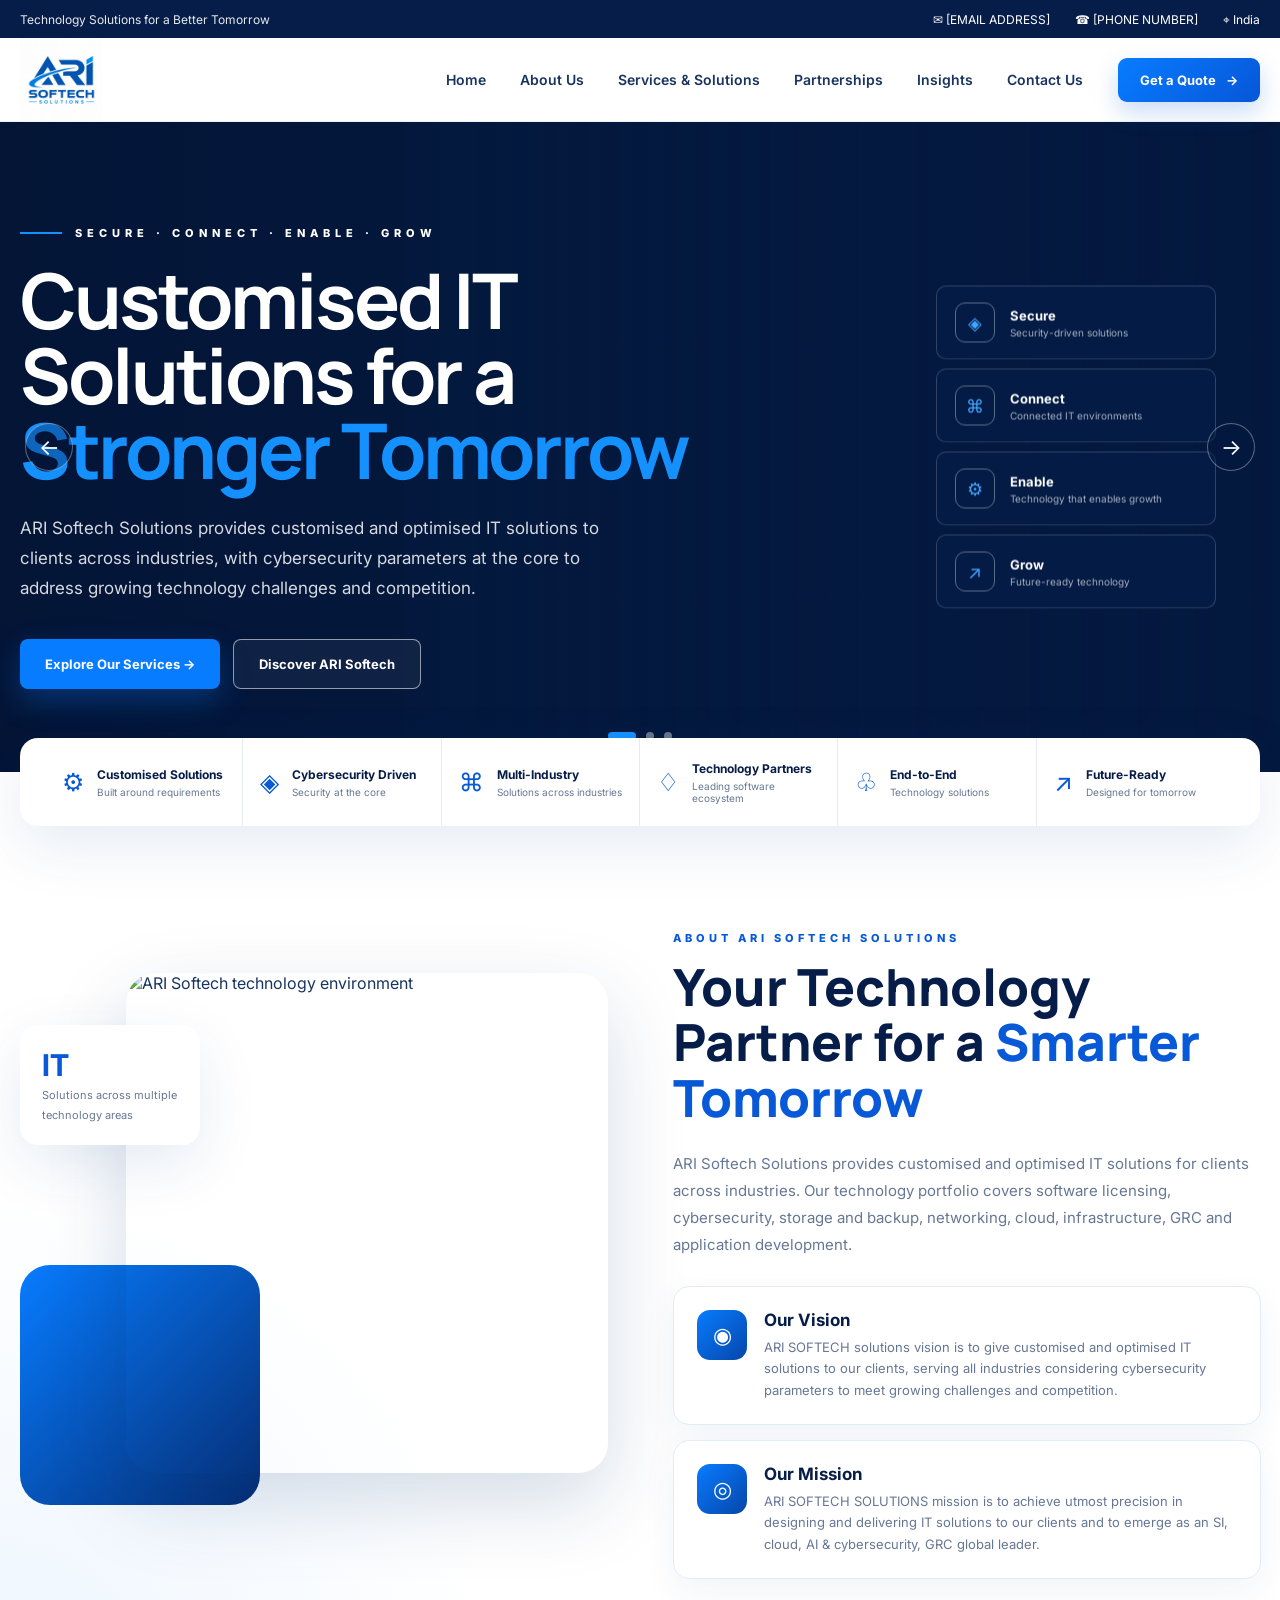
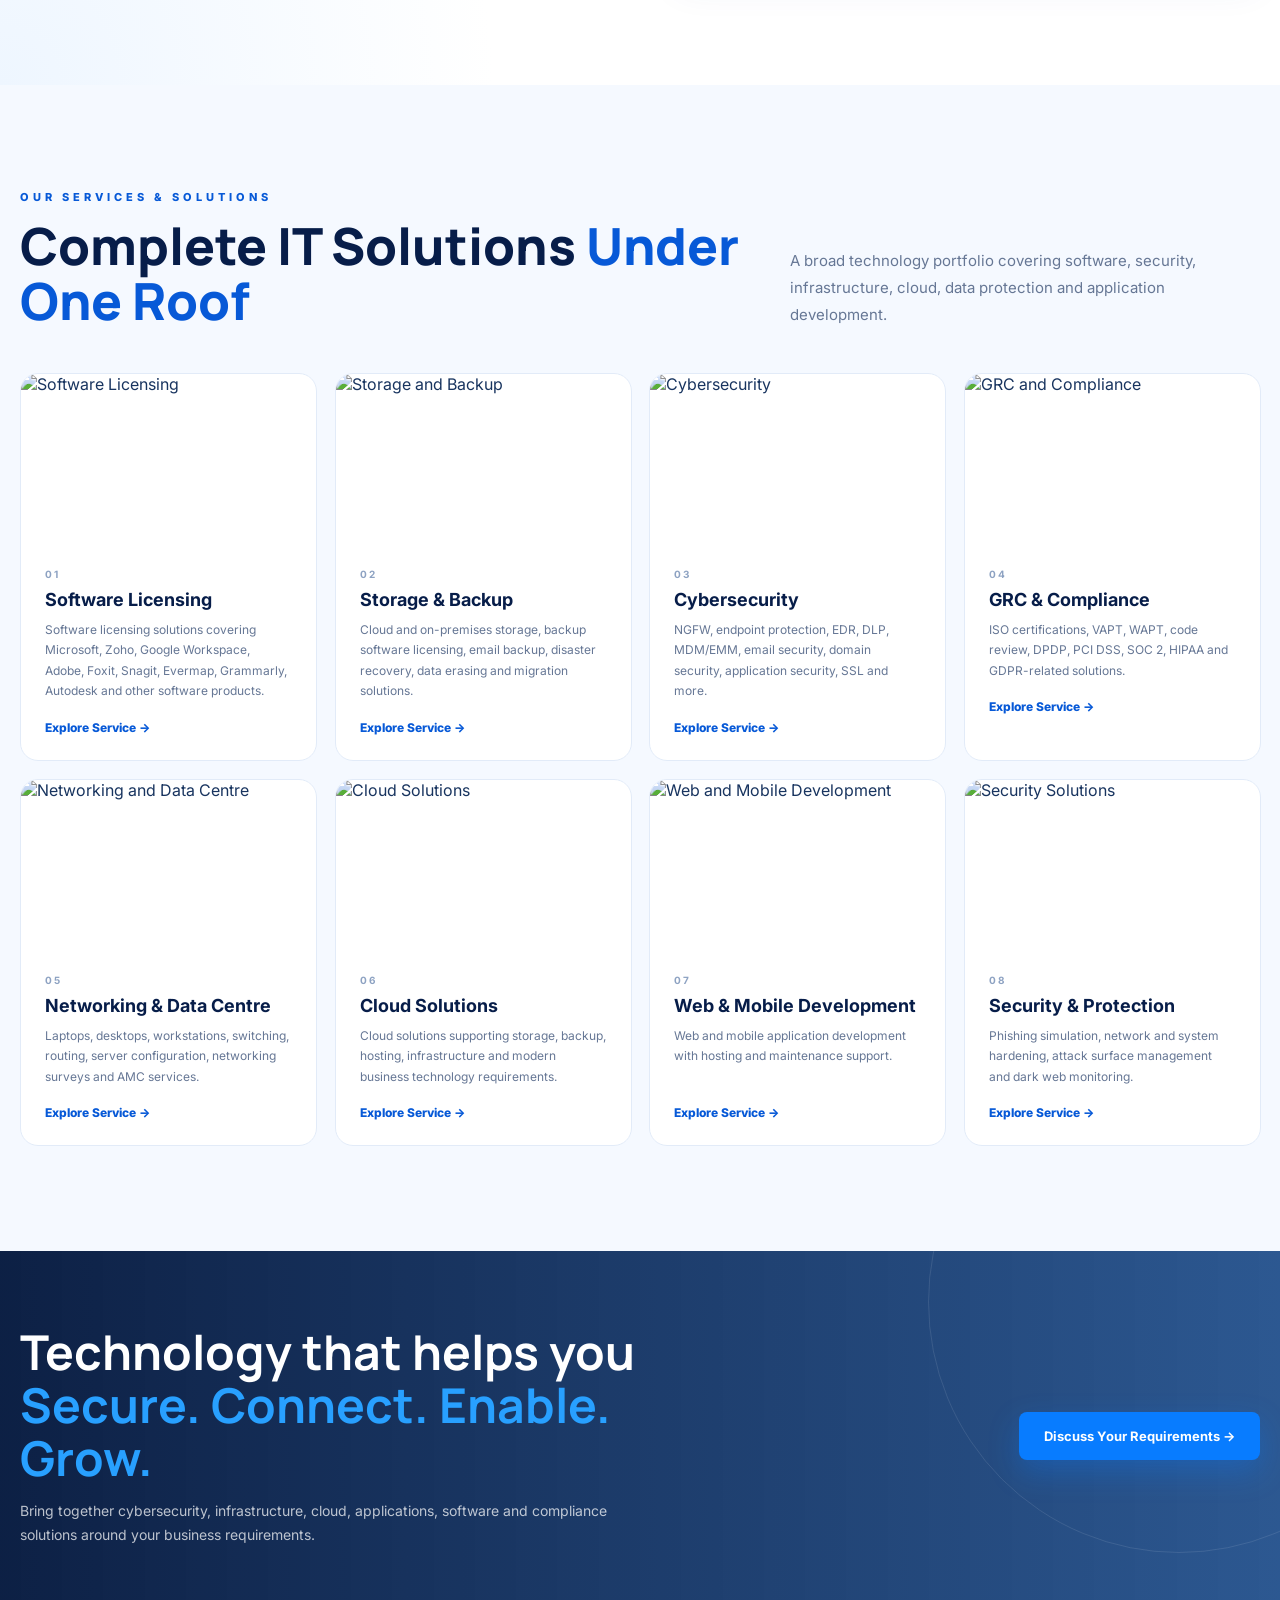
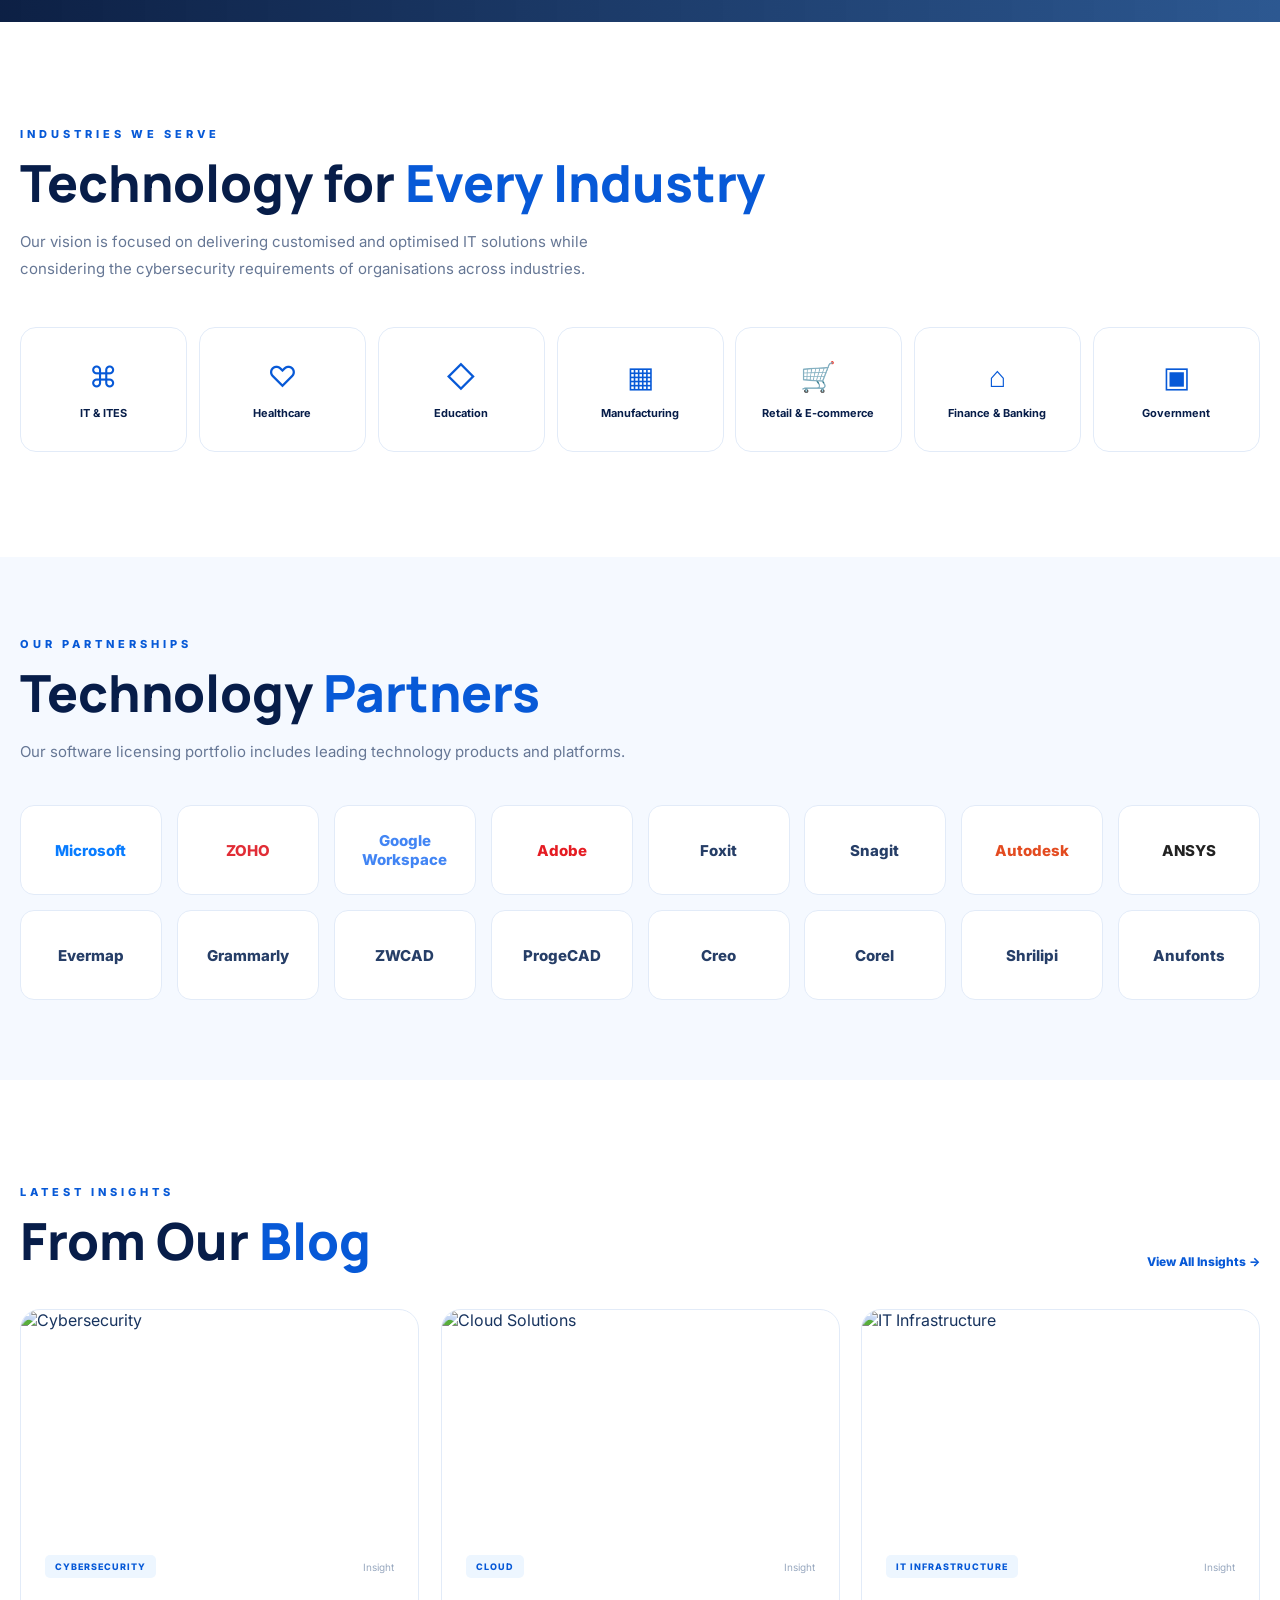
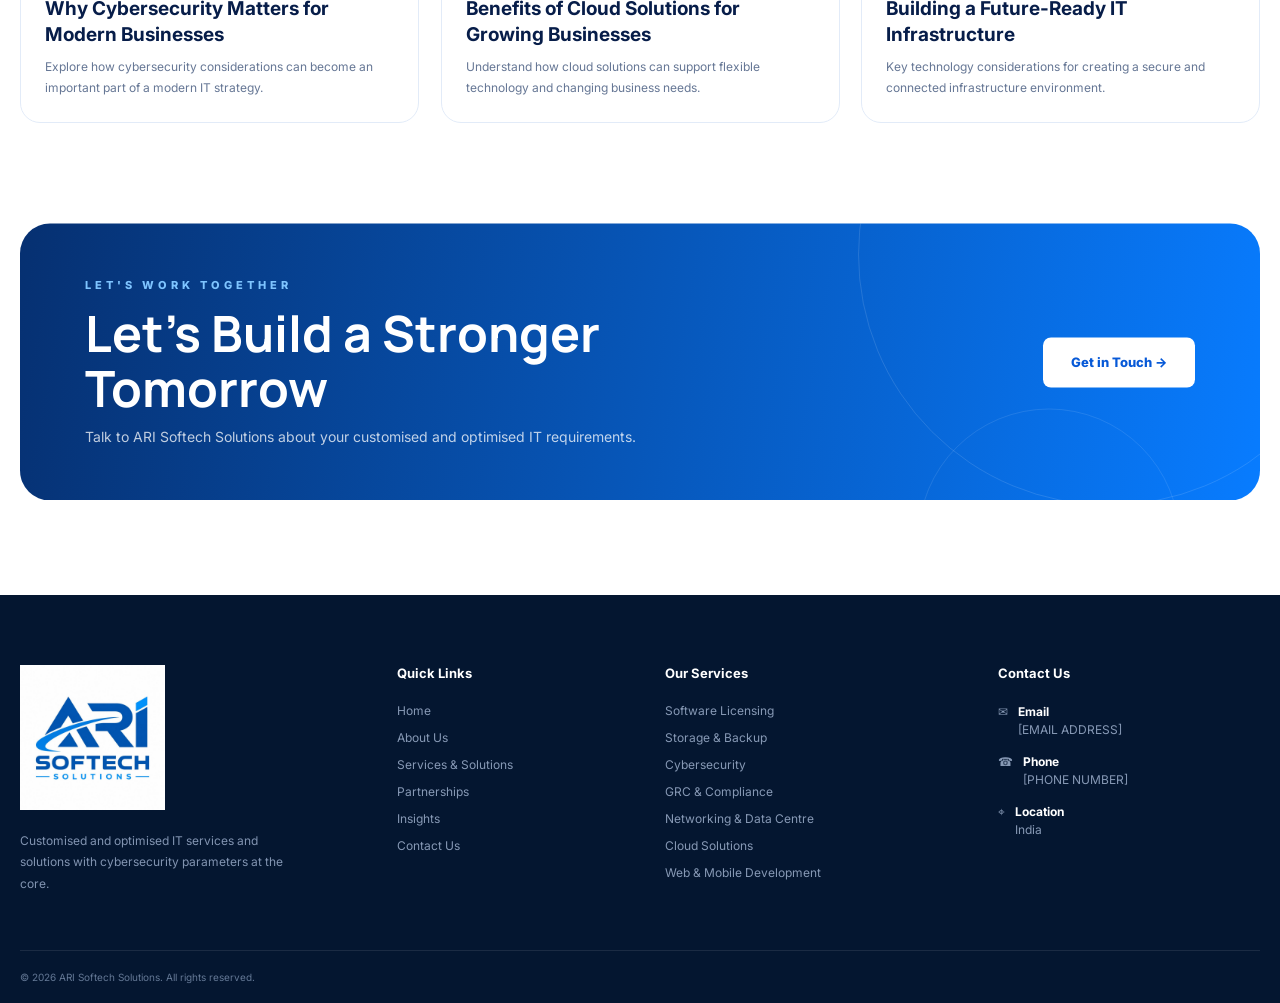
==== index/index.html @ 176eca0f "first commit" ====
<!DOCTYPE html>
<html lang="en">
<head>
<meta charset="UTF-8">
<meta name="viewport" content="width=device-width, initial-scale=1.0">

<title>ARI Softech Solutions | IT Solutions, Cybersecurity & Cloud</title>

<meta name="description"
content="ARI Softech Solutions provides customised and optimised IT solutions across software licensing, cybersecurity, cloud, infrastructure, GRC and application development.">

<link rel="preconnect" href="https://fonts.googleapis.com">
<link rel="preconnect" href="https://fonts.gstatic.com" crossorigin>
<link href="https://fonts.googleapis.com/css2?family=Inter:wght@400;500;600;700;800&family=Manrope:wght@500;600;700;800&display=swap" rel="stylesheet">

<style>

/* =========================================================
   ROOT
========================================================= */

:root{
    --primary:#0759d7;
    --primary-dark:#06347e;
    --blue:#087cff;
    --navy:#071d49;
    --dark:#061735;
    --text:#18345f;
    --muted:#667795;
    --light:#f4f8ff;
    --white:#ffffff;
    --border:#e2ebf8;
    --shadow:0 20px 60px rgba(7,65,145,.10);
    --radius:22px;
    --container:1240px;
}

*{
    margin:0;
    padding:0;
    box-sizing:border-box;
}

html{
    scroll-behavior:smooth;
}

body{
    font-family:"Inter",sans-serif;
    color:var(--text);
    background:#fff;
    overflow-x:hidden;
}

img{
    max-width:100%;
    display:block;
}

a{
    text-decoration:none;
    color:inherit;
}

button{
    font-family:inherit;
}

.container{
    width:min(var(--container), calc(100% - 40px));
    margin:auto;
}

.section{
    padding:105px 0;
}

.section-label{
    color:var(--primary);
    font-size:11px;
    font-weight:800;
    letter-spacing:4px;
    text-transform:uppercase;
    margin-bottom:14px;
}

.section-title{
    font-family:"Manrope",sans-serif;
    font-size:clamp(32px,4vw,52px);
    line-height:1.08;
    color:var(--navy);
    font-weight:800;
}

.section-title span{
    color:var(--primary);
}

.section-text{
    color:var(--muted);
    line-height:1.8;
    font-size:15px;
}


/* =========================================================
   TOP BAR
========================================================= */

.topbar{
    height:38px;
    background:var(--navy);
    color:#fff;
    font-size:12px;
}

.topbar-inner{
    height:100%;
    display:flex;
    align-items:center;
    justify-content:space-between;
}

.top-left{
    opacity:.9;
}

.top-right{
    display:flex;
    gap:25px;
    align-items:center;
}

.top-right span{
    display:flex;
    gap:7px;
    align-items:center;
}


/* =========================================================
   NAVBAR
========================================================= */

.navbar{
    height:84px;
    background:#fff;
    position:sticky;
    top:0;
    z-index:1000;
    border-bottom:1px solid #edf2f8;
    transition:
        height .35s ease,
        box-shadow .35s ease,
        background .35s ease;
}

.nav-inner{
    height:100%;
    display:flex;
    align-items:center;
    justify-content:space-between;
}

.logo{
    width: 83px;
    display:flex;
}

.logo img{
    width:100%;
    height:auto;
}

.nav-links{
    display:flex;
    align-items:center;
    gap:34px;
    margin-left:auto;
    margin-right:35px;
}

.nav-links a{
    font-size:14px;
    font-weight:600;
    color:#18345f;
    position:relative;
    padding:32px 0;
}

.nav-links a::after{
    content:"";
    position:absolute;
    left:0;
    bottom:23px;
    width:0;
    height:3px;
    background:var(--primary);
    border-radius:5px;
    transition:.3s;
}

.nav-links a:hover,
.nav-links a.active{
    color:var(--primary);
}

.nav-links a:hover::after,
.nav-links a.active::after{
    width:100%;
}

.nav-cta{
    display:inline-flex;
    align-items:center;
    gap:10px;
    background:linear-gradient(135deg,#087cff,#0756d8);
    color:#fff;
    padding:14px 22px;
    border-radius:9px;
    font-size:13px;
    font-weight:700;
    box-shadow:0 10px 25px rgba(7,89,215,.22);
    transition:.3s;
}

.nav-cta:hover{
    transform:translateY(-2px);
    box-shadow:0 15px 30px rgba(7,89,215,.3);
}

.menu-toggle{
    display:none;
    width:44px;
    height:44px;
    border:1px solid var(--border);
    background:#fff;
    border-radius:10px;
    cursor:pointer;
}

.menu-toggle span{
    display:block;
    width:21px;
    height:2px;
    background:var(--navy);
    margin:5px auto;
}


/* =========================================================
   HERO SLIDER
========================================================= */

.hero{
    position:relative;
    min-height:650px;
    overflow:hidden;
    background:#061a42;
}

.hero-slide{
    position:absolute;
    inset:0;
    opacity:0;
    visibility:hidden;
    transition:opacity .7s ease;
}

.hero-slide.active{
    opacity:1;
    visibility:visible;
}

.hero-bg{
    position:absolute;
    inset:0;
    background-size:cover;
    background-position:center;
    transform:scale(1.02);
}

.hero-bg::after{
    content:"";
    position:absolute;
    inset:0;
    background:
        linear-gradient(90deg,
        rgba(4,20,53,.97) 0%,
        rgba(4,25,61,.92) 38%,
        rgba(4,25,61,.40) 67%,
        rgba(4,25,61,.72) 100%);
}

.hero-content{
    position:relative;
    z-index:2;
    min-height:650px;
    display:flex;
    align-items:center;
}

.hero-copy{
    width:58%;
    color:#fff;
    padding-top:20px;
}

.hero-label{
    display:flex;
    align-items:center;
    gap:13px;
    font-size:11px;
    font-weight:800;
    letter-spacing:5px;
    text-transform:uppercase;
    margin-bottom:22px;
}

.hero-label::before{
    content:"";
    width:42px;
    height:2px;
    background:#1590ff;
}

.hero h1{
    font-family:"Manrope",sans-serif;
    font-size:clamp(44px,6vw,78px);
    line-height:.98;
    letter-spacing:-3px;
    margin-bottom:27px;
    max-width:800px;
}

.hero h1 span{
    color:#1591ff;
}

.hero-description{
    font-size:17px;
    line-height:1.75;
    max-width:620px;
    color:rgba(255,255,255,.84);
    margin-bottom:35px;
}

.hero-buttons{
    display:flex;
    gap:13px;
    flex-wrap:wrap;
}

.btn{
    display:inline-flex;
    align-items:center;
    justify-content:center;
    gap:11px;
    padding:16px 25px;
    border-radius:8px;
    font-size:13px;
    font-weight:700;
    transition:.3s;
}

.btn-primary{
    background:#087cff;
    color:#fff;
    box-shadow:0 12px 30px rgba(8,124,255,.3);
}

.btn-primary:hover{
    background:#0b6ee0;
    transform:translateY(-2px);
}

.btn-outline{
    border:1px solid rgba(255,255,255,.55);
    color:#fff;
    background:rgba(255,255,255,.05);
}

.btn-outline:hover{
    background:#fff;
    color:var(--navy);
}

.hero-feature-panel{
    position:absolute;
    right:5%;
    top:50%;
    transform:translateY(-50%);
    width:280px;
    z-index:4;
}

.hero-feature{
    display:flex;
    align-items:center;
    gap:15px;
    padding:16px 18px;
    margin:9px 0;
    border:1px solid rgba(255,255,255,.18);
    background:rgba(5,32,78,.45);
    backdrop-filter:blur(12px);
    border-radius:10px;
    color:#fff;
}

.feature-icon{
    width:40px;
    height:40px;
    border:1px solid rgba(255,255,255,.35);
    display:grid;
    place-items:center;
    border-radius:10px;
    color:#42a5ff;
    font-size:18px;
}

.hero-feature strong{
    font-size:13px;
    display:block;
}

.hero-feature small{
    display:block;
    color:rgba(255,255,255,.65);
    margin-top:3px;
    font-size:10px;
}

.slider-controls{
    position:absolute;
    z-index:10;
    left:50%;
    bottom:32px;
    transform:translateX(-50%);
    display:flex;
    align-items:center;
    gap:10px;
}

.slider-dot{
    width:8px;
    height:8px;
    border:0;
    border-radius:50%;
    background:rgba(255,255,255,.4);
    cursor:pointer;
    transition:.3s;
}

.slider-dot.active{
    width:28px;
    border-radius:10px;
    background:#1591ff;
}

.slider-arrow{
    position:absolute;
    top:50%;
    transform:translateY(-50%);
    width:48px;
    height:48px;
    border-radius:50%;
    border:1px solid rgba(255,255,255,.35);
    background:rgba(0,25,65,.35);
    color:#fff;
    z-index:10;
    cursor:pointer;
    font-size:22px;
}

.slider-prev{
    left:25px;
}

.slider-next{
    right:25px;
}


/* =========================================================
   TRUST STRIP
========================================================= */

.trust-strip{
    position:relative;
    z-index:20;
    margin-top:-34px;
}

.trust-box{
    background:#fff;
    border-radius:18px;
    box-shadow:var(--shadow);
    padding:0 25px;
    display:grid;
    grid-template-columns:repeat(6,1fr);
}

.trust-item{
    min-height:88px;
    display:flex;
    align-items:center;
    gap:13px;
    padding:17px;
    border-right:1px solid var(--border);
}

.trust-item:last-child{
    border:0;
}

.trust-icon{
    color:var(--primary);
    font-size:25px;
}

.trust-item strong{
    display:block;
    color:var(--navy);
    font-size:12px;
}

.trust-item span{
    display:block;
    color:var(--muted);
    font-size:10px;
    margin-top:4px;
}


/* =========================================================
   ABOUT / VISION MISSION
========================================================= */

.about-section{
    background:
        radial-gradient(circle at 0% 100%,#eef6ff 0,transparent 32%),
        #fff;
}

.about-grid{
    display:grid;
    grid-template-columns:1fr 1fr;
    gap:65px;
    align-items:center;
}

.about-image{
    position:relative;
    min-height:550px;
}

.about-main-image{
    width:82%;
    height:500px;
    object-fit:cover;
    border-radius:30px;
    margin-left:auto;
    box-shadow:0 30px 80px rgba(4,52,112,.17);
}

.about-shape{
    position:absolute;
    left:0;
    bottom:25px;
    width:240px;
    height:240px;
    background:linear-gradient(135deg,#087cff,#052d74);
    border-radius:30px;
    z-index:-1;
}

.about-badge{
    position:absolute;
    left:0;
    top:45px;
    width:180px;
    padding:22px;
    background:#fff;
    border-radius:18px;
    box-shadow:var(--shadow);
}

.about-badge strong{
    font-size:30px;
    color:var(--primary);
    display:block;
}

.about-badge span{
    font-size:11px;
    color:var(--muted);
}

.about-copy .section-text{
    margin:25px 0 28px;
}

.vision-mission{
    display:grid;
    gap:15px;
    margin-top:28px;
}

.vm-card{
    display:flex;
    gap:17px;
    padding:23px;
    background:#fff;
    border:1px solid var(--border);
    border-radius:16px;
    box-shadow:0 12px 35px rgba(10,60,130,.06);
}

.vm-icon{
    min-width:50px;
    height:50px;
    display:grid;
    place-items:center;
    color:#fff;
    background:linear-gradient(135deg,#087cff,#0646aa);
    border-radius:13px;
    font-size:22px;
}

.vm-card h3{
    color:var(--navy);
    font-size:17px;
    margin-bottom:7px;
}

.vm-card p{
    color:var(--muted);
    font-size:13px;
    line-height:1.65;
}


/* =========================================================
   SERVICES
========================================================= */

.services-section{
    background:#f5f9ff;
}

.services-head{
    display:flex;
    justify-content:space-between;
    align-items:flex-end;
    gap:30px;
    margin-bottom:45px;
}

.services-head .section-text{
    max-width:470px;
}

.services-grid{
    display:grid;
    grid-template-columns:repeat(4,1fr);
    gap:18px;
}

.service-card{
    background:#fff;
    border:1px solid var(--border);
    border-radius:18px;
    overflow:hidden;
    transition:.35s;
    position:relative;
}

.service-card:hover{
    transform:translateY(-8px);
    box-shadow:var(--shadow);
    border-color:#c9defa;
}

.service-image{
    height:170px;
    overflow:hidden;
    position:relative;
}

.service-image img{
    width:100%;
    height:100%;
    object-fit:cover;
    transition:.5s;
}

.service-card:hover .service-image img{
    transform:scale(1.08);
}

.service-body{
    padding:24px;
}

.service-number{
    font-size:10px;
    color:#8da2c2;
    letter-spacing:2px;
    font-weight:700;
}

.service-body h3{
    font-size:18px;
    color:var(--navy);
    margin:9px 0 10px;
}

.service-body p{
    color:var(--muted);
    font-size:12px;
    line-height:1.7;
    min-height:61px;
}

.service-link{
    margin-top:18px;
    color:var(--primary);
    font-size:12px;
    font-weight:800;
    display:inline-flex;
    align-items:center;
    gap:8px;
}


/* =========================================================
   DARK SOLUTION BANNER
========================================================= */

.solution-banner{
    background:
        linear-gradient(90deg,rgba(3,23,61,.96),rgba(4,56,124,.84)),
        url("https://images.unsplash.com/photo-1558494949-ef010cbdcc31?auto=format&fit=crop&w=1800&q=85")
        center/cover;
    color:#fff;
    padding:75px 0;
    position:relative;
    overflow:hidden;
}

.solution-banner::after{
    content:"";
    position:absolute;
    width:500px;
    height:500px;
    border:1px solid rgba(255,255,255,.1);
    border-radius:50%;
    right:-150px;
    top:-200px;
}

.solution-grid{
    position:relative;
    z-index:2;
    display:flex;
    justify-content:space-between;
    align-items:center;
    gap:40px;
}

.solution-grid h2{
    font-family:"Manrope";
    font-size:clamp(30px,4vw,48px);
    max-width:700px;
    line-height:1.1;
}

.solution-grid h2 span{
    color:#28a0ff;
}

.solution-grid p{
    max-width:600px;
    margin-top:15px;
    color:rgba(255,255,255,.72);
    line-height:1.7;
    font-size:14px;
}


/* =========================================================
   INDUSTRIES
========================================================= */

.industries{
    background:#fff;
}

.industry-grid{
    margin-top:45px;
    display:grid;
    grid-template-columns:repeat(7,1fr);
    gap:12px;
}

.industry{
    min-height:125px;
    padding:18px 10px;
    display:flex;
    flex-direction:column;
    align-items:center;
    justify-content:center;
    text-align:center;
    border:1px solid var(--border);
    border-radius:16px;
    transition:.3s;
}

.industry:hover{
    border-color:#9cc8ff;
    transform:translateY(-5px);
    box-shadow:var(--shadow);
}

.industry-icon{
    font-size:29px;
    color:var(--primary);
    margin-bottom:12px;
}

.industry span{
    color:var(--navy);
    font-size:11px;
    font-weight:700;
}


/* =========================================================
   PARTNERS
========================================================= */

.partners{
    padding:80px 0;
    background:#f5f9ff;
}

.partner-grid{
    display:grid;
    grid-template-columns:repeat(8,1fr);
    gap:15px;
    margin-top:40px;
}

.partner{
    height:90px;
    background:#fff;
    border:1px solid var(--border);
    border-radius:14px;
    display:flex;
    align-items:center;
    justify-content:center;
    text-align:center;
    padding:15px;
    font-weight:800;
    color:#263e67;
    font-size:15px;
}

.partner.microsoft{
    color:#087cff;
}

.partner.zoho{
    color:#e12d36;
}

.partner.google{
    color:#4285f4;
}

.partner.adobe{
    color:#e51c23;
}

.partner.autodesk{
    color:#e34b20;
}

.partner.ansys{
    color:#222;
}


/* =========================================================
   BLOG
========================================================= */

.blog-section{
    background:#fff;
}

.blog-head{
    display:flex;
    justify-content:space-between;
    align-items:flex-end;
    margin-bottom:40px;
}

.blog-grid{
    display:grid;
    grid-template-columns:repeat(3,1fr);
    gap:22px;
}

.blog-card{
    border:1px solid var(--border);
    border-radius:20px;
    overflow:hidden;
    background:#fff;
    transition:.35s;
}

.blog-card:hover{
    transform:translateY(-7px);
    box-shadow:var(--shadow);
}

.blog-image{
    height:220px;
    overflow:hidden;
}

.blog-image img{
    width:100%;
    height:100%;
    object-fit:cover;
    transition:.5s;
}

.blog-card:hover .blog-image img{
    transform:scale(1.06);
}

.blog-content{
    padding:24px;
}

.blog-tag{
    display:inline-block;
    color:var(--primary);
    background:#edf6ff;
    padding:6px 10px;
    border-radius:5px;
    font-size:9px;
    letter-spacing:1px;
    font-weight:800;
}

.blog-date{
    float:right;
    color:#98a8bf;
    font-size:10px;
    margin-top:7px;
}

.blog-content h3{
    clear:both;
    color:var(--navy);
    font-size:19px;
    line-height:1.35;
    margin:18px 0 10px;
}

.blog-content p{
    color:var(--muted);
    font-size:12px;
    line-height:1.7;
}

.blog-read{
    display:inline-flex;
    margin-top:17px;
    color:var(--primary);
    font-size:12px;
    font-weight:800;
    gap:8px;
}


/* =========================================================
   CTA
========================================================= */

.cta{
    padding:0 0 90px;
}

.cta-box{
    min-height:260px;
    border-radius:30px;
    overflow:hidden;
    padding:55px 65px;
    background:
        linear-gradient(100deg,#063071,#087cff);
    color:#fff;
    display:flex;
    justify-content:space-between;
    align-items:center;
    position:relative;
}

.cta-box::before{
    content:"";
    position:absolute;
    width:500px;
    height:500px;
    border:1px solid rgba(255,255,255,.12);
    border-radius:50%;
    right:-100px;
    top:-220px;
}

.cta-content{
    position:relative;
    z-index:2;
}

.cta-content .section-label{
    color:#7ec4ff;
}

.cta-content h2{
    font-family:"Manrope";
    font-size:clamp(30px,4vw,50px);
    max-width:650px;
    line-height:1.1;
}

.cta-content p{
    margin-top:12px;
    color:rgba(255,255,255,.75);
    font-size:14px;
}

.cta-button{
    position:relative;
    z-index:2;
    background:#fff;
    color:var(--primary);
    padding:17px 28px;
    border-radius:8px;
    font-weight:800;
    font-size:13px;
}


/* =========================================================
   FOOTER
========================================================= */

.footer{
    background:#041630;
    color:#fff;
    padding:70px 0 0;
}

.footer-grid{display:grid;grid-template-columns:1.5fr 1fr 1.3fr 1.2fr;gap:50px;padding-bottom:55px}
.footer-logo{width:145px;margin-bottom:20px}
.footer-description{color:#8294b1;font-size:12px;line-height:1.8;max-width:290px}


.footer h4{
    font-size:13px;
    margin-bottom:22px;
    color:#fff;
}

.footer-links{
    display:grid;
    gap:12px;
}

.footer-links a{
    color:#8799b5;
    font-size:12px;
    transition:.3s;
}

.footer-links a:hover{
    color:#45a5ff;
}

.footer-contact{
    display:grid;
    gap:14px;
}

.footer-contact div{
    display:flex;
    gap:10px;
    color:#8799b5;
    font-size:12px;
    line-height:1.5;
}

.footer-contact strong{
    color:#fff;
    font-size:12px;
}

.footer-bottom{
    border-top:1px solid rgba(255,255,255,.09);
    padding:20px 0;
    display:flex;
    justify-content:space-between;
    color:#647895;
    font-size:10px;
}

.footer-bottom-links{
    display:flex;
    gap:20px;
}


/* =========================================================
   MOBILE FLOAT BUTTON
========================================================= */

.back-top{
    position:fixed;
    right:20px;
    bottom:20px;
    width:45px;
    height:45px;
    border:0;
    border-radius:50%;
    background:var(--primary);
    color:#fff;
    cursor:pointer;
    z-index:999;
    box-shadow:0 10px 25px rgba(7,89,215,.3);
    opacity:0;
    visibility:hidden;
    transition:.3s;
}

.back-top.show{
    opacity:1;
    visibility:visible;
}


/* =========================================================
   RESPONSIVE
========================================================= */

@media(max-width:1100px){

    .nav-links{
        gap:20px;
        margin-right:20px;
    }

    .hero-feature-panel{
        right:3%;
        width:230px;
    }

    .hero-copy{
        width:65%;
    }

    .services-grid{
        grid-template-columns:repeat(3,1fr);
    }

    .industry-grid{
        grid-template-columns:repeat(4,1fr);
    }

    .partner-grid{
        grid-template-columns:repeat(4,1fr);
    }

}

@media(max-width:900px){

    .topbar{
        display:none;
    }

    .navbar{
        height:75px;
    }

    .logo{
        width:75px;
    }

    .menu-toggle{
        display:block;
    }

    .nav-cta{
        display:none;
    }

    .nav-links{
        position:absolute;
        left:0;
        right:0;
        top:75px;
        background:#fff;
        display:none;
        flex-direction:column;
        align-items:stretch;
        gap:0;
        margin:0;
        padding:10px 20px 20px;
        border-top:1px solid var(--border);
        box-shadow:0 20px 30px rgba(0,0,0,.08);
    }

    .nav-links.open{
        display:flex;
    }

    .nav-links a{
        padding:15px 5px;
        border-bottom:1px solid #eef3f9;
    }

    .nav-links a::after{
        display:none;
    }

    .hero,
    .hero-content{
        min-height:680px;
    }

    .hero-copy{
        width:100%;
        padding-right:100px;
    }

    .hero-feature-panel{
        display:none;
    }

    .trust-box{
        grid-template-columns:repeat(3,1fr);
    }

    .trust-item:nth-child(3){
        border-right:0;
    }

    .about-grid{
        grid-template-columns:1fr;
    }

    .about-image{
        order:2;
    }

    .services-grid{
        grid-template-columns:repeat(2,1fr);
    }

    .solution-grid{
        flex-direction:column;
        align-items:flex-start;
    }

    .footer-grid{
        grid-template-columns:repeat(2,1fr);
    }

}

@media(max-width:600px){

      .logo{
        width:60px;
    }

    .container{
        width:min(100% - 28px, var(--container));
    }

    .section{
        padding:70px 0;
    }

    .hero,
    .hero-content{
        min-height:680px;
    }

    .hero-bg::after{
        background:
            linear-gradient(180deg,
            rgba(3,22,55,.95) 0%,
            rgba(3,28,67,.85) 55%,
            rgba(3,28,67,.94) 100%);
    }

    .hero-content{
        align-items:flex-start;
        padding-top:105px;
    }

    .hero-copy{
        padding-right:0;
        width:100%;
    }

    .hero h1{
        font-size:43px;
        letter-spacing:-1.8px;
        line-height:1.02;
    }

    .hero-description{
        font-size:14px;
        line-height:1.65;
    }

    .hero-buttons{
        flex-direction:column;
        align-items:stretch;
    }

    .hero-buttons .btn{
        width:100%;
    }

    .slider-arrow{
        width:40px;
        height:40px;
    }

    .slider-prev{
        left:12px;
    }

    .slider-next{
        right:12px;
    }

    .trust-strip{
        margin-top:-25px;
    }

    .trust-box{
        grid-template-columns:repeat(2,1fr);
        padding:8px;
    }

    .trust-item{
        min-height:75px;
        padding:12px 8px;
        border-bottom:1px solid var(--border);
        border-right:1px solid var(--border);
    }

    .trust-item:nth-child(2n){
        border-right:0;
    }

    .trust-item:nth-last-child(-n+2){
        border-bottom:0;
    }

    .trust-item strong{
        font-size:10px;
    }

    .trust-item span{
        font-size:9px;
    }

    .about-grid{
        gap:35px;
    }

    .about-image{
        min-height:390px;
    }

    .about-main-image{
        height:370px;
        width:85%;
    }

    .about-shape{
        width:150px;
        height:150px;
    }

    .about-badge{
        width:145px;
        padding:15px;
        top:20px;
    }

    .about-badge strong{
        font-size:23px;
    }

    .services-head,
    .blog-head{
        flex-direction:column;
        align-items:flex-start;
    }

    .services-grid{
        grid-template-columns:1fr;
    }

    .service-image{
        height:200px;
    }

    .industry-grid{
        grid-template-columns:repeat(2,1fr);
    }

    .partner-grid{
        grid-template-columns:repeat(2,1fr);
    }

    .blog-grid{
        grid-template-columns:1fr;
    }

    .blog-image{
        height:220px;
    }

    .cta-box{
        padding:38px 25px;
        flex-direction:column;
        align-items:flex-start;
        gap:28px;
        border-radius:22px;
    }

    .footer-grid{
        grid-template-columns:1fr;
        gap:35px;
    }

    .footer-bottom{
        flex-direction:column;
        gap:13px;
    }

    .footer-bottom-links{
        flex-wrap:wrap;
    }

}


/* =========================================================
   EXTRA SMALL
========================================================= */

@media(max-width:380px){

    .hero h1{
        font-size:38px;
    }

    .section-title{
        font-size:31px;
    }

    .industry-grid{
        gap:8px;
    }

    .industry{
        min-height:110px;
    }

}

/* =========================================================
   PREMIUM ANIMATIONS
========================================================= */

/* Reveal animation */
.reveal{
    opacity:0;
    transform:translateY(45px);
    transition:
        opacity .8s ease,
        transform .8s cubic-bezier(.22,1,.36,1);
}

.reveal.active{
    opacity:1;
    transform:translateY(0);
}


/* Reveal from left */
.reveal-left{
    opacity:0;
    transform:translateX(-60px);
    transition:
        opacity .9s ease,
        transform .9s cubic-bezier(.22,1,.36,1);
}

.reveal-left.active{
    opacity:1;
    transform:translateX(0);
}


/* Reveal from right */
.reveal-right{
    opacity:0;
    transform:translateX(60px);
    transition:
        opacity .9s ease,
        transform .9s cubic-bezier(.22,1,.36,1);
}

.reveal-right.active{
    opacity:1;
    transform:translateX(0);
}


/* =========================================================
   HERO PARALLAX
========================================================= */

.hero-bg{
    transition:
        transform 1.2s cubic-bezier(.22,1,.36,1);
}

.hero-slide.active .hero-bg{
    animation:heroZoom 7s ease-out forwards;
}

@keyframes heroZoom{

    from{
        transform:scale(1.04);
    }

    to{
        transform:scale(1.10);
    }

}


/* Hero content entrance */

.hero-slide.active .hero-label{
    animation:
        heroFadeUp .8s .15s both
        cubic-bezier(.22,1,.36,1);
}

.hero-slide.active h1{
    animation:
        heroFadeUp .9s .25s both
        cubic-bezier(.22,1,.36,1);
}

.hero-slide.active .hero-description{
    animation:
        heroFadeUp .9s .4s both
        cubic-bezier(.22,1,.36,1);
}

.hero-slide.active .hero-buttons{
    animation:
        heroFadeUp .9s .55s both
        cubic-bezier(.22,1,.36,1);
}

@keyframes heroFadeUp{

    from{
        opacity:0;
        transform:translateY(35px);
    }

    to{
        opacity:1;
        transform:translateY(0);
    }

}


/* =========================================================
   FLOATING HERO FEATURES
========================================================= */

.hero-feature-panel{
    animation:panelFloat 5s ease-in-out infinite;
}

@keyframes panelFloat{

    0%,
    100%{
        transform:translateY(-50%);
    }

    50%{
        transform:translateY(calc(-50% - 12px));
    }

}


/* =========================================================
   FLOATING DECORATION
========================================================= */

.about-shape{
    animation:
        aboutShapeFloat
        7s
        ease-in-out
        infinite;
}

@keyframes aboutShapeFloat{

    0%,
    100%{
        transform:translateY(0) rotate(0deg);
    }

    50%{
        transform:translateY(-18px) rotate(4deg);
    }

}


/* =========================================================
   CARD HOVER
========================================================= */

.service-card,
.blog-card,
.vm-card,
.industry,
.partner{
    will-change:transform;
}


/* Service image overlay */

.service-image::after{
    content:"";
    position:absolute;
    inset:0;
    background:linear-gradient(
        135deg,
        rgba(8,124,255,.15),
        transparent 60%
    );
    opacity:0;
    transition:.4s;
}

.service-card:hover .service-image::after{
    opacity:1;
}


/* =========================================================
   PARTNER HOVER
========================================================= */

.partner{
    transition:
        transform .35s ease,
        box-shadow .35s ease,
        border-color .35s ease;
}

.partner:hover{
    transform:
        translateY(-7px)
        scale(1.02);
}


/* =========================================================
   INDUSTRY ICON ANIMATION
========================================================= */

.industry:hover .industry-icon{
    animation:
        iconBounce
        .6s
        ease;
}

@keyframes iconBounce{

    0%{
        transform:scale(1);
    }

    40%{
        transform:scale(1.25) rotate(-5deg);
    }

    70%{
        transform:scale(.95) rotate(3deg);
    }

    100%{
        transform:scale(1);
    }

}


/* =========================================================
   CTA GLOW
========================================================= */

.cta-box{
    overflow:hidden;
}

.cta-box::after{
    content:"";
    position:absolute;
    width:260px;
    height:260px;
    border-radius:50%;
    border:1px solid rgba(255,255,255,.10);
    right:80px;
    bottom:-170px;
    animation:
        ctaPulse
        5s
        ease-in-out
        infinite;
}

@keyframes ctaPulse{

    0%,
    100%{
        transform:scale(1);
        opacity:.5;
    }

    50%{
        transform:scale(1.25);
        opacity:1;
    }

}


/* =========================================================
   SHIMMER EFFECT
========================================================= */

.btn-primary{
    position:relative;
    overflow:hidden;
}

.btn-primary::after{
    content:"";
    position:absolute;
    top:0;
    left:-120%;
    width:70%;
    height:100%;
    background:
        linear-gradient(
            90deg,
            transparent,
            rgba(255,255,255,.35),
            transparent
        );
    transform:skewX(-20deg);
    transition:.6s;
}

.btn-primary:hover::after{
    left:140%;
}


/* =========================================================
   SCROLL PROGRESS
========================================================= */

.scroll-progress{
    position:fixed;
    top:0;
    left:0;
    width:0;
    height:3px;
    background:#087cff;
    z-index:9999;
    box-shadow:0 0 12px rgba(8,124,255,.7);
}


/* =========================================================
   MOUSE PARALLAX ELEMENTS
========================================================= */

.parallax-element{
    will-change:transform;
    transition:transform .15s linear;
}


/* =========================================================
   PREMIUM SCROLL EFFECTS
========================================================= */

.navbar.scrolled{
    height:72px;
    background:rgba(255,255,255,.94);
    backdrop-filter:blur(14px);
    -webkit-backdrop-filter:blur(14px);
    box-shadow:0 10px 35px rgba(4,35,80,.10);
}

.navbar.scrolled .nav-links a{
    padding:26px 0;
}

.navbar.scrolled .nav-links a::after{
    bottom:18px;
}


/* Logo size animation on scroll */
.logo {
    width: 83px;
    transition: width 0.35s ease, transform 0.35s ease;
}

.logo img {
    width: 100%;
    height: auto;
    transition: transform 0.35s ease;
}

/* When page is scrolled */
.navbar.scrolled .logo {
    width: 65px;
}

.navbar.scrolled .logo img {
    transform: scale(0.98);
}

/* Mobile */
@media (max-width: 900px) {
    .navbar.scrolled .logo {
        width: 62px;
    }
}

@media (max-width: 600px) {
    .navbar.scrolled .logo {
        width: 52px;
    }
}

.scroll-parallax-image{
    will-change:transform;
    transform:translate3d(0,0,0);
}

.solution-banner{
    background-position:center var(--solution-parallax-y, 0px);
    background-attachment:scroll;
    will-change:background-position;
}

.cta-box{
    will-change:transform;
}

.scroll-depth{
    will-change:transform;
}

@media(max-width:900px){
    .navbar.scrolled{
        height:70px;
    }

    .navbar.scrolled .nav-links{
        top:70px;
    }
}

/* =========================================================
   REDUCED MOTION
========================================================= */

@media(prefers-reduced-motion:reduce){

    .scroll-parallax-image,
    .cta-box{
        transform:none !important;
    }

    .solution-banner{
        background-position:center !important;
    }

    *,
    *::before,
    *::after{
        animation-duration:.01ms !important;
        animation-iteration-count:1 !important;
        transition-duration:.01ms !important;
        scroll-behavior:auto !important;
    }

}




/* =========================================================
   PREMIUM SCROLL EFFECTS - UPDATED
========================================================= */

.navbar{
    position:sticky;
    top:0;
    transition:height .35s ease, box-shadow .35s ease,
               background .35s ease, backdrop-filter .35s ease;
}

.navbar.scrolled{
    height:70px;
    background:rgba(255,255,255,.94);
    backdrop-filter:blur(16px);
    -webkit-backdrop-filter:blur(16px);
    box-shadow:0 10px 35px rgba(4,35,80,.10);
}

.navbar.scrolled .nav-links a{
    padding-top:25px;
    padding-bottom:25px;
}

.navbar.scrolled .nav-links a::after{
    bottom:17px;
}

.scroll-progress{
    position:fixed;
    top:0;
    left:0;
    width:0;
    height:3px;
    background:linear-gradient(90deg,#0759d7,#087cff,#28a0ff);
    z-index:10001;
    box-shadow:0 0 14px rgba(8,124,255,.45);
    pointer-events:none;
}

.scroll-reveal{
    opacity:0;
    transform:translateY(55px);
    transition:opacity .9s cubic-bezier(.22,1,.36,1),
                transform .9s cubic-bezier(.22,1,.36,1);
}

.scroll-reveal.show{
    opacity:1;
    transform:translateY(0);
}

.scroll-scale{
    opacity:0;
    transform:scale(.94) translateY(25px);
    transition:opacity .9s ease,
                transform 1s cubic-bezier(.22,1,.36,1);
}

.scroll-scale.show{
    opacity:1;
    transform:scale(1) translateY(0);
}

.scroll-parallax-image{
    will-change:transform;
}

.solution-banner{
    background-attachment:scroll;
}

.section-title,
.section-label{
    will-change:transform,opacity;
}

@media(max-width:900px){
    .navbar.scrolled{
        height:75px;
    }

    .navbar.scrolled .nav-links a{
        padding-top:15px;
        padding-bottom:15px;
    }
}

@media(prefers-reduced-motion:reduce){
    html{scroll-behavior:auto;}
    .scroll-reveal,
    .scroll-scale{
        opacity:1;
        transform:none;
        transition:none;
    }
}

/* Shared responsive and keyboard accessibility safeguards */
:where(img, video, iframe) { max-width: 100%; }
:where(button, a, input, select, textarea):focus-visible { outline: 3px solid #1591ff; outline-offset: 3px; }
.google-form { display: block; width: 100%; min-height: 900px; border: 0; border-radius: 12px; background: #fff; }
@media (max-width: 800px) {
  html { scroll-padding-top: 78px; }
  .nav-links a { min-height: 44px; }
  .container { max-width: 100%; }
}
@media (max-width: 600px) {
  .google-form { min-height: 1050px; }
  .container { width: calc(100% - 28px); }
  .footer-bottom-links { flex-wrap: wrap; }
  .cta-box { gap: 20px; }
}
@media (max-width: 360px) {
  .hero h1 { font-size: clamp(34px, 11vw, 42px); overflow-wrap: anywhere; }
  .section-title { font-size: clamp(28px, 9vw, 36px); }
}
</style>
</head>


<body>


<!-- =======================================================
     TOP BAR
======================================================= -->

<div class="topbar">

    <div class="container topbar-inner">

        <div class="top-left">
            Technology Solutions for a Better Tomorrow
        </div>

        <div class="top-right">

            <span>✉ [EMAIL ADDRESS]</span>

            <span>☎ [PHONE NUMBER]</span>

            <span>⌖ India</span>

        </div>

    </div>

</div>


<!-- =======================================================
     NAVIGATION
======================================================= -->

<header class="navbar">

    <div class="container nav-inner">

        <a href="../index.html" class="logo" aria-label="ARI Softech Solutions Home">
      <img src="[data-uri]" alt="ARI Softech Solutions">
        </a>

        <nav class="nav-links" id="navLinks" aria-label="Primary navigation">

            <a href="../index.html" class="active" aria-current="page">Home</a>

            <a href="../about.html">About Us</a>

            <a href="../services-solutions.html">Services & Solutions</a>

            <a href="../partnerships.html">Partnerships</a>

            <a href="../index.html#blog">Insights</a>

            <a href="../contact.html">Contact Us</a>

        </nav>

        <a href="../contact.html" class="nav-cta">
            Get a Quote <span>→</span>
        </a>

        <button type="button" class="menu-toggle" id="menuToggle" aria-expanded="false" aria-label="Open Menu">
            <span></span>
            <span></span>
            <span></span>
        </button>

    </div>

</header>


<!-- =======================================================
     HERO
======================================================= -->

<section class="hero" id="home">


    <!-- SLIDE 1 -->

    <div class="hero-slide active">

        <div class="hero-bg"
             style="background-image:url('https://images.unsplash.com/photo-1451187580459-43490279c0fa?auto=format&fit=crop&w=2000&q=90');">
        </div>

        <div class="container hero-content">

            <div class="hero-copy">

                <div class="hero-label">
                    Secure · Connect · Enable · Grow
                </div>

                <h1>
                    Customised IT Solutions
                    for a <span>Stronger Tomorrow</span>
                </h1>

                <p class="hero-description">
                    ARI Softech Solutions provides customised and optimised
                    IT solutions to clients across industries, with
                    cybersecurity parameters at the core to address
                    growing technology challenges and competition.
                </p>

                <div class="hero-buttons">

                    <a href="#services" class="btn btn-primary">
                        Explore Our Services →
                    </a>

                    <a href="#about" class="btn btn-outline">
                        Discover ARI Softech
                    </a>

                </div>

            </div>

        </div>

    </div>


    <!-- SLIDE 2 -->

    <div class="hero-slide">

        <div class="hero-bg"
             style="background-image:url('https://images.unsplash.com/photo-1558494949-ef010cbdcc31?auto=format&fit=crop&w=2000&q=90');">
        </div>

        <div class="container hero-content">

            <div class="hero-copy">

                <div class="hero-label">
                    Infrastructure · Cloud · Security
                </div>

                <h1>
                    Build a Secure
                    <span>Digital Foundation</span>
                </h1>

                <p class="hero-description">
                    From storage and backup to networking, data centre,
                    cloud and cybersecurity solutions, build technology
                    foundations designed around your business requirements.
                </p>

                <div class="hero-buttons">

                    <a href="#services" class="btn btn-primary">
                        View Solutions →
                    </a>

                    <a href="#contact" class="btn btn-outline">
                        Talk to Our Team
                    </a>

                </div>

            </div>

        </div>

    </div>


    <!-- SLIDE 3 -->

    <div class="hero-slide">

        <div class="hero-bg"
             style="background-image:url('https://images.unsplash.com/photo-1518770660439-4636190af475?auto=format&fit=crop&w=2000&q=90');">
        </div>

        <div class="container hero-content">

            <div class="hero-copy">

                <div class="hero-label">
                    SI · Cloud · AI · Cybersecurity · GRC
                </div>

                <h1>
                    Technology Designed
                    for <span>What's Next</span>
                </h1>

                <p class="hero-description">
                    Our mission is to achieve the utmost precision in
                    designing and delivering IT solutions while building
                    capabilities across SI, cloud, AI, cybersecurity and GRC.
                </p>

                <div class="hero-buttons">

                    <a href="#about" class="btn btn-primary">
                        Our Vision & Mission →
                    </a>

                    <a href="#contact" class="btn btn-outline">
                        Start a Conversation
                    </a>

                </div>

            </div>

        </div>

    </div>


    <!-- HERO FEATURE PANEL -->

    <div class="hero-feature-panel">

        <div class="hero-feature">

            <div class="feature-icon">◈</div>

            <div>
                <strong>Secure</strong>
                <small>Security-driven solutions</small>
            </div>

        </div>

        <div class="hero-feature">

            <div class="feature-icon">⌘</div>

            <div>
                <strong>Connect</strong>
                <small>Connected IT environments</small>
            </div>

        </div>

        <div class="hero-feature">

            <div class="feature-icon">⚙</div>

            <div>
                <strong>Enable</strong>
                <small>Technology that enables growth</small>
            </div>

        </div>

        <div class="hero-feature">

            <div class="feature-icon">↗</div>

            <div>
                <strong>Grow</strong>
                <small>Future-ready technology</small>
            </div>

        </div>

    </div>


    <button class="slider-arrow slider-prev" id="prevSlide">
        ←
    </button>

    <button class="slider-arrow slider-next" id="nextSlide">
        →
    </button>


    <div class="slider-controls">

        <button class="slider-dot active" data-slide="0"></button>
        <button class="slider-dot" data-slide="1"></button>
        <button class="slider-dot" data-slide="2"></button>

    </div>

</section>


<!-- =======================================================
     TRUST STRIP
======================================================= -->

<div class="trust-strip">

    <div class="container trust-box">

        <div class="trust-item">

            <div class="trust-icon">⚙</div>

            <div>
                <strong>Customised Solutions</strong>
                <span>Built around requirements</span>
            </div>

        </div>

        <div class="trust-item">

            <div class="trust-icon">◈</div>

            <div>
                <strong>Cybersecurity Driven</strong>
                <span>Security at the core</span>
            </div>

        </div>

        <div class="trust-item">

            <div class="trust-icon">⌘</div>

            <div>
                <strong>Multi-Industry</strong>
                <span>Solutions across industries</span>
            </div>

        </div>

        <div class="trust-item">

            <div class="trust-icon">♢</div>

            <div>
                <strong>Technology Partners</strong>
                <span>Leading software ecosystem</span>
            </div>

        </div>

        <div class="trust-item">

            <div class="trust-icon">♧</div>

            <div>
                <strong>End-to-End</strong>
                <span>Technology solutions</span>
            </div>

        </div>

        <div class="trust-item">

            <div class="trust-icon">↗</div>

            <div>
                <strong>Future-Ready</strong>
                <span>Designed for tomorrow</span>
            </div>

        </div>

    </div>

</div>


<!-- =======================================================
     ABOUT / VISION / MISSION
======================================================= -->

<section class="section about-section" id="about">

    <div class="container about-grid">


        <div class="about-image reveal-left">

            <img
                class="about-main-image scroll-parallax-image"
                src="https://images.unsplash.com/photo-1497366754035-f200968a6e72?auto=format&fit=crop&w=1000&q=85"
                alt="ARI Softech technology environment"
            >

            <div class="about-shape"></div>

            <div class="about-badge">

                <strong>IT</strong>

                <span>
                    Solutions across
                    multiple technology areas
                </span>

            </div>

        </div>


        <div class="about-copy reveal-right">

            <div class="section-label">
                About ARI Softech Solutions
            </div>

            <h2 class="section-title">
                Your Technology Partner for a
                <span>Smarter Tomorrow</span>
            </h2>

            <p class="section-text">

                ARI Softech Solutions provides customised and
                optimised IT solutions for clients across industries.
                Our technology portfolio covers software licensing,
                cybersecurity, storage and backup, networking,
                cloud, infrastructure, GRC and application development.

            </p>


            <div class="vision-mission">


                <div class="vm-card reveal scroll-scale">

                    <div class="vm-icon">◉</div>

                    <div>

                        <h3>Our Vision</h3>

                        <p>
                            ARI SOFTECH solutions vision is to give
                            customised and optimised IT solutions to
                            our clients, serving all industries
                            considering cybersecurity parameters to
                            meet growing challenges and competition.
                        </p>

                    </div>

                </div>


                <div class="vm-card reveal scroll-scale">

                    <div class="vm-icon">◎</div>

                    <div>

                        <h3>Our Mission</h3>

                        <p>
                            ARI SOFTECH SOLUTIONS mission is to achieve
                            utmost precision in designing and delivering
                            IT solutions to our clients and to emerge as
                            an SI, cloud, AI & cybersecurity, GRC
                            global leader.
                        </p>

                    </div>

                </div>


            </div>

        </div>

    </div>

</section>


<!-- =======================================================
     SERVICES
======================================================= -->

<section class="section services-section" id="services">

    <div class="container">

        <div class="services-head reveal">

            <div>

                <div class="section-label">
                    Our Services & Solutions
                </div>

                <h2 class="section-title">
                    Complete IT Solutions
                    <span>Under One Roof</span>
                </h2>

            </div>

            <p class="section-text">
                A broad technology portfolio covering software,
                security, infrastructure, cloud, data protection
                and application development.
            </p>

        </div>


        <div class="services-grid">


            <!-- SOFTWARE -->

            <article class="service-card reveal scroll-reveal">

                <div class="service-image">

                    <img
                        src="https://images.unsplash.com/photo-1555066931-4365d14bab8c?auto=format&fit=crop&w=900&q=85"
                        alt="Software Licensing"
                    >

                </div>

                <div class="service-body">

                    <div class="service-number">01</div>

                    <h3>Software Licensing</h3>

                    <p>
                        Software licensing solutions covering
                        Microsoft, Zoho, Google Workspace, Adobe,
                        Foxit, Snagit, Evermap, Grammarly,
                        Autodesk and other software products.
                    </p>

                    <a href="../services-solutions.html#all-services" class="service-link">
                        Explore Service →
                    </a>

                </div>

            </article>


            <!-- STORAGE -->

            <article class="service-card reveal scroll-reveal">

                <div class="service-image">

                    <img
                        src="https://images.unsplash.com/photo-1558494949-ef010cbdcc31?auto=format&fit=crop&w=900&q=85"
                        alt="Storage and Backup"
                    >

                </div>

                <div class="service-body">

                    <div class="service-number">02</div>

                    <h3>Storage & Backup</h3>

                    <p>
                        Cloud and on-premises storage, backup
                        software licensing, email backup,
                        disaster recovery, data erasing and
                        migration solutions.
                    </p>

                    <a href="../services-solutions.html#all-services" class="service-link">
                        Explore Service →
                    </a>

                </div>

            </article>


            <!-- CYBERSECURITY -->

            <article class="service-card reveal scroll-reveal">

                <div class="service-image">

                    <img
                        src="https://images.unsplash.com/photo-1563013544-824ae1b704d3?auto=format&fit=crop&w=900&q=85"
                        alt="Cybersecurity"
                    >

                </div>

                <div class="service-body">

                    <div class="service-number">03</div>

                    <h3>Cybersecurity</h3>

                    <p>
                        NGFW, endpoint protection, EDR, DLP,
                        MDM/EMM, email security, domain security,
                        application security, SSL and more.
                    </p>

                    <a href="../services-solutions.html#all-services" class="service-link">
                        Explore Service →
                    </a>

                </div>

            </article>


            <!-- GRC -->

            <article class="service-card reveal scroll-reveal">

                <div class="service-image">

                    <img
                        src="https://images.unsplash.com/photo-1450101499163-c8848c66ca85?auto=format&fit=crop&w=900&q=85"
                        alt="GRC and Compliance"
                    >

                </div>

                <div class="service-body">

                    <div class="service-number">04</div>

                    <h3>GRC & Compliance</h3>

                    <p>
                        ISO certifications, VAPT, WAPT,
                        code review, DPDP, PCI DSS, SOC 2,
                        HIPAA and GDPR-related solutions.
                    </p>

                    <a href="../services-solutions.html#all-services" class="service-link">
                        Explore Service →
                    </a>

                </div>

            </article>


            <!-- NETWORKING -->

            <article class="service-card reveal scroll-reveal">

                <div class="service-image">

                    <img
                        src="https://images.unsplash.com/photo-1558494949-ef010cbdcc31?auto=format&fit=crop&w=900&q=85"
                        alt="Networking and Data Centre"
                    >

                </div>

                <div class="service-body">

                    <div class="service-number">05</div>

                    <h3>Networking & Data Centre</h3>

                    <p>
                        Laptops, desktops, workstations,
                        switching, routing, server configuration,
                        networking surveys and AMC services.
                    </p>

                    <a href="../services-solutions.html#all-services" class="service-link">
                        Explore Service →
                    </a>

                </div>

            </article>


            <!-- CLOUD -->

            <article class="service-card reveal scroll-reveal">

                <div class="service-image">

                    <img
                        src="https://images.unsplash.com/photo-1451187580459-43490279c0fa?auto=format&fit=crop&w=900&q=85"
                        alt="Cloud Solutions"
                    >

                </div>

                <div class="service-body">

                    <div class="service-number">06</div>

                    <h3>Cloud Solutions</h3>

                    <p>
                        Cloud solutions supporting storage,
                        backup, hosting, infrastructure and
                        modern business technology requirements.
                    </p>

                    <a href="../services-solutions.html#all-services" class="service-link">
                        Explore Service →
                    </a>

                </div>

            </article>


            <!-- WEB MOBILE -->

            <article class="service-card reveal scroll-reveal">

                <div class="service-image">

                    <img
                        src="https://images.unsplash.com/photo-1512941937669-90a1b58e7e9c?auto=format&fit=crop&w=900&q=85"
                        alt="Web and Mobile Development"
                    >

                </div>

                <div class="service-body">

                    <div class="service-number">07</div>

                    <h3>Web & Mobile Development</h3>

                    <p>
                        Web and mobile application development
                        with hosting and maintenance support.
                    </p>

                    <a href="../services-solutions.html#all-services" class="service-link">
                        Explore Service →
                    </a>

                </div>

            </article>


            <!-- SECURITY -->

            <article class="service-card reveal scroll-reveal">

                <div class="service-image">

                    <img
                        src="https://images.unsplash.com/photo-1563986768609-322da13575f3?auto=format&fit=crop&w=900&q=85"
                        alt="Security Solutions"
                    >

                </div>

                <div class="service-body">

                    <div class="service-number">08</div>

                    <h3>Security & Protection</h3>

                    <p>
                        Phishing simulation, network and system
                        hardening, attack surface management and
                        dark web monitoring.
                    </p>

                    <a href="../services-solutions.html#all-services" class="service-link">
                        Explore Service →
                    </a>

                </div>

            </article>


        </div>

    </div>

</section>


<!-- =======================================================
     SOLUTION BANNER
======================================================= -->

<section class="solution-banner scroll-depth">

    <div class="container solution-grid">

        <div>

            <h2>
                Technology that helps you
                <span>Secure. Connect. Enable. Grow.</span>
            </h2>

            <p>
                Bring together cybersecurity, infrastructure,
                cloud, applications, software and compliance
                solutions around your business requirements.
            </p>

        </div>

        <a href="#contact" class="btn btn-primary">
            Discuss Your Requirements →
        </a>

    </div>

</section>


<!-- =======================================================
     INDUSTRIES
======================================================= -->

<section class="section industries">

    <div class="container">

        <div class="section-label">
            Industries We Serve
        </div>

        <h2 class="section-title">
            Technology for
            <span>Every Industry</span>
        </h2>

        <p class="section-text" style="max-width:650px;margin-top:18px;">
            Our vision is focused on delivering customised and
            optimised IT solutions while considering the
            cybersecurity requirements of organisations across industries.
        </p>


        <div class="industry-grid">

            <div class="industry reveal scroll-reveal">
                <div class="industry-icon">⌘</div>
                <span>IT & ITES</span>
            </div>

            <div class="industry reveal scroll-reveal">
                <div class="industry-icon">♡</div>
                <span>Healthcare</span>
            </div>

            <div class="industry reveal scroll-reveal">
                <div class="industry-icon">◇</div>
                <span>Education</span>
            </div>

            <div class="industry reveal scroll-reveal">
                <div class="industry-icon">▦</div>
                <span>Manufacturing</span>
            </div>

            <div class="industry reveal scroll-reveal">
                <div class="industry-icon">🛒</div>
                <span>Retail & E-commerce</span>
            </div>

            <div class="industry reveal scroll-reveal">
                <div class="industry-icon">⌂</div>
                <span>Finance & Banking</span>
            </div>

            <div class="industry reveal scroll-reveal">
                <div class="industry-icon">▣</div>
                <span>Government</span>
            </div>

        </div>

    </div>

</section>


<!-- =======================================================
     PARTNERSHIPS
======================================================= -->

<section class="partners" id="partnerships">

    <div class="container">

        <div class="section-label">
            Our Partnerships
        </div>

        <h2 class="section-title">
            Technology <span>Partners</span>
        </h2>

        <p class="section-text" style="max-width:650px;margin-top:18px;">
            Our software licensing portfolio includes leading
            technology products and platforms.
        </p>


        <div class="partner-grid reveal">

            <div class="partner microsoft reveal scroll-scale">
                Microsoft
            </div>

            <div class="partner zoho reveal scroll-scale">
                ZOHO
            </div>

            <div class="partner google reveal scroll-scale">
                Google Workspace
            </div>

            <div class="partner adobe reveal scroll-scale">
                Adobe
            </div>

            <div class="partner reveal scroll-scale">
                Foxit
            </div>

            <div class="partner reveal scroll-scale">
                Snagit
            </div>

            <div class="partner autodesk reveal scroll-scale">
                Autodesk
            </div>

            <div class="partner ansys reveal scroll-scale">
                ANSYS
            </div>

            <div class="partner reveal scroll-scale">
                Evermap
            </div>

            <div class="partner reveal scroll-scale">
                Grammarly
            </div>

            <div class="partner reveal scroll-scale">
                ZWCAD
            </div>

            <div class="partner reveal scroll-scale">
                ProgeCAD
            </div>

            <div class="partner reveal scroll-scale">
                Creo
            </div>

            <div class="partner reveal scroll-scale">
                Corel
            </div>

            <div class="partner reveal scroll-scale">
                Shrilipi
            </div>

            <div class="partner reveal scroll-scale">
                Anufonts
            </div>

        </div>

    </div>

</section>


<!-- =======================================================
     BLOG
======================================================= -->

<section class="section blog-section" id="blog">

    <div class="container">

        <div class="blog-head reveal">

            <div>

                <div class="section-label">
                    Latest Insights
                </div>

                <h2 class="section-title">
                    From Our <span>Blog</span>
                </h2>

            </div>

            <a href="../services-solutions.html#all-services" class="service-link">
                View All Insights →
            </a>

        </div>


        <div class="blog-grid">


            <article class="blog-card reveal scroll-reveal">

                <div class="blog-image">

                    <img
                        src="https://images.unsplash.com/photo-1563013544-824ae1b704d3?auto=format&fit=crop&w=900&q=85"
                        alt="Cybersecurity"
                    >

                </div>

                <div class="blog-content">

                    <span class="blog-tag">
                        CYBERSECURITY
                    </span>

                    <span class="blog-date">
                        Insight
                    </span>

                    <h3>
                        Why Cybersecurity Matters for Modern Businesses
                    </h3>

                    <p>
                        Explore how cybersecurity considerations can
                        become an important part of a modern IT strategy.
                    </p>

                    

                </div>

            </article>


            <article class="blog-card reveal scroll-reveal">

                <div class="blog-image">

                    <img
                        src="https://images.unsplash.com/photo-1451187580459-43490279c0fa?auto=format&fit=crop&w=900&q=85"
                        alt="Cloud Solutions"
                    >

                </div>

                <div class="blog-content">

                    <span class="blog-tag">
                        CLOUD
                    </span>

                    <span class="blog-date">
                        Insight
                    </span>

                    <h3>
                        Benefits of Cloud Solutions for Growing Businesses
                    </h3>

                    <p>
                        Understand how cloud solutions can support
                        flexible technology and changing business needs.
                    </p>

                    

                </div>

            </article>


            <article class="blog-card reveal scroll-reveal">

                <div class="blog-image">

                    <img
                        src="https://images.unsplash.com/photo-1558494949-ef010cbdcc31?auto=format&fit=crop&w=900&q=85"
                        alt="IT Infrastructure"
                    >

                </div>

                <div class="blog-content">

                    <span class="blog-tag">
                        IT INFRASTRUCTURE
                    </span>

                    <span class="blog-date">
                        Insight
                    </span>

                    <h3>
                        Building a Future-Ready IT Infrastructure
                    </h3>

                    <p>
                        Key technology considerations for creating a
                        secure and connected infrastructure environment.
                    </p>

                    

                </div>

            </article>


        </div>

    </div>

</section>


<!-- =======================================================
     CTA
======================================================= -->

<section class="cta" id="contact">

    <div class="container">

        <div class="cta-box reveal scroll-depth">

            <div class="cta-content">

                <div class="section-label">
                    Let's Work Together
                </div>

                <h2>
                    Let's Build a
                    <span>Stronger Tomorrow</span>
                </h2>

                <p>
                    Talk to ARI Softech Solutions about your
                    customised and optimised IT requirements.
                </p>

            </div>

            <a href="../contact.html" class="cta-button">
                Get in Touch →
            </a>

        </div>

    </div>

</section>


<!-- =======================================================
     FOOTER
======================================================= -->

<footer class="footer">

    <div class="container">

        <div class="footer-grid">


              <div>
        <img class="footer-logo" src="[data-uri]" 
        alt="ARI Softech Solutions">
        <p class="footer-description">
          Customised and optimised IT services and solutions with cybersecurity
          parameters at the core.
        </p>
      </div>



            <div>

                <h4>Quick Links</h4>

                <div class="footer-links">

                    <a href="#home">Home</a>

                    <a href="#about">About Us</a>

                    <a href="#services">Services & Solutions</a>

                    <a href="#partnerships">Partnerships</a>

                    <a href="../index.html#blog">Insights</a>

                    <a href="#contact">Contact Us</a>

                </div>

            </div>


            <div>

                <h4>Our Services</h4>

                <div class="footer-links">

                    <a href="#services">
                        Software Licensing
                    </a>

                    <a href="#services">
                        Storage & Backup
                    </a>

                    <a href="#services">
                        Cybersecurity
                    </a>

                    <a href="#services">
                        GRC & Compliance
                    </a>

                    <a href="#services">
                        Networking & Data Centre
                    </a>

                    <a href="#services">
                        Cloud Solutions
                    </a>

                    <a href="#services">
                        Web & Mobile Development
                    </a>

                </div>

            </div>


            <div>

                <h4>Contact Us</h4>

                <div class="footer-contact">

                    <div>
                        <span>✉</span>
                        <span>
                            <strong>Email</strong><br>
                            [EMAIL ADDRESS]
                        </span>
                    </div>

                    <div>
                        <span>☎</span>
                        <span>
                            <strong>Phone</strong><br>
                            [PHONE NUMBER]
                        </span>
                    </div>

                    <div>
                        <span>⌖</span>
                        <span>
                            <strong>Location</strong><br>
                            India
                        </span>
                    </div>

                </div>

            </div>


        </div>


        <div class="footer-bottom">

            <div>
                © 2026 ARI Softech Solutions. All rights reserved.
            </div>

        </div>

    </div>

</footer>


<!-- =======================================================
     BACK TO TOP
======================================================= -->

<button class="back-top" id="backTop">
    ↑
</button>


<!-- =======================================================
     JAVASCRIPT
======================================================= -->

<script>

(function(){

    "use strict";


    /* =====================================================
       MOBILE MENU
    ===================================================== */

    const menuToggle =
        document.getElementById("menuToggle");

    const navLinks =
        document.getElementById("navLinks");


    menuToggle.addEventListener("click", function(){

        navLinks.classList.toggle("open");

    });


    document.querySelectorAll(".nav-links a")
        .forEach(function(link){

            link.addEventListener("click", function(){

                navLinks.classList.remove("open");

            });

        });



    /* =====================================================
       HERO SLIDER
    ===================================================== */

    const slides =
        document.querySelectorAll(".hero-slide");

    const dots =
        document.querySelectorAll(".slider-dot");

    const prev =
        document.getElementById("prevSlide");

    const next =
        document.getElementById("nextSlide");


    let currentSlide = 0;

    let sliderTimer;


    function showSlide(index){

        if(index >= slides.length){
            index = 0;
        }

        if(index < 0){
            index = slides.length - 1;
        }


        slides.forEach(function(slide, i){

            slide.classList.toggle(
                "active",
                i === index
            );

        });


        dots.forEach(function(dot, i){

            dot.classList.toggle(
                "active",
                i === index
            );

        });


        currentSlide = index;

    }


    function nextSlide(){

        showSlide(currentSlide + 1);

        restartTimer();

    }


    function previousSlide(){

        showSlide(currentSlide - 1);

        restartTimer();

    }


    function restartTimer(){

        clearInterval(sliderTimer);

        sliderTimer =
            setInterval(function(){

                showSlide(currentSlide + 1);

            }, 6000);

    }


    next.addEventListener(
        "click",
        nextSlide
    );


    prev.addEventListener(
        "click",
        previousSlide
    );


    dots.forEach(function(dot){

        dot.addEventListener(
            "click",
            function(){

                showSlide(
                    Number(
                        dot.dataset.slide
                    )
                );

                restartTimer();

            }
        );

    });


    restartTimer();



    /* =====================================================
       BACK TO TOP
    ===================================================== */

    const backTop =
        document.getElementById("backTop");


    window.addEventListener(
        "scroll",
        function(){

            if(window.scrollY > 600){

                backTop.classList.add("show");

            }else{

                backTop.classList.remove("show");

            }

        }
    );


    backTop.addEventListener(
        "click",
        function(){

            window.scrollTo({
                top:0,
                behavior:"smooth"
            });

        }
    );



    /* =====================================================
       ACTIVE NAVIGATION
    ===================================================== */

    const sections =
        document.querySelectorAll(
            "section[id]"
        );

    const navigationLinks =
        document.querySelectorAll(
            ".nav-links a"
        );


    const observer =
        new IntersectionObserver(
            function(entries){

                entries.forEach(function(entry){

                    if(entry.isIntersecting){

                        navigationLinks.forEach(
                            function(link){

                                link.classList.remove(
                                    "active"
                                );

                                if(
                                    link.getAttribute("href")
                                    === "#" + entry.target.id
                                ){

                                    link.classList.add(
                                        "active"
                                    );

                                }

                            }
                        );

                    }

                });

            },
            {
                rootMargin:"-30% 0px -60% 0px"
            }
        );


    sections.forEach(function(section){

        observer.observe(section);

    });



    /* =====================================================
       HERO SWIPE FOR MOBILE
    ===================================================== */

    let touchStartX = 0;

    let touchEndX = 0;


    const hero =
        document.querySelector(".hero");


    hero.addEventListener(
        "touchstart",
        function(e){

            touchStartX =
                e.changedTouches[0].screenX;

        },
        {
            passive:true
        }
    );


    hero.addEventListener(
        "touchend",
        function(e){

            touchEndX =
                e.changedTouches[0].screenX;


            const distance =
                touchStartX - touchEndX;


            if(Math.abs(distance) > 50){

                if(distance > 0){

                    nextSlide();

                }else{

                    previousSlide();

                }

            }

        },
        {
            passive:true
        }
    );



/* =====================================================
   SCROLL REVEAL ANIMATION
===================================================== */

const revealElements =
    document.querySelectorAll(
        ".reveal, .reveal-left, .reveal-right"
    );


const revealObserver =
    new IntersectionObserver(
        function(entries){

            entries.forEach(function(entry){

                if(entry.isIntersecting){

                    entry.target.classList.add("active");

                    revealObserver.unobserve(
                        entry.target
                    );

                }

            });

        },
        {
            threshold:0.12,
            rootMargin:"0px 0px -60px 0px"
        }
    );


revealElements.forEach(function(element){

    revealObserver.observe(element);

});


/* =====================================================
   STAGGER CARD ANIMATION
===================================================== */

document
    .querySelectorAll(
        ".services-grid .service-card"
    )
    .forEach(function(card,index){

        card.style.transitionDelay =
            (index * 0.08) + "s";

    });


document
    .querySelectorAll(
        ".blog-grid .blog-card"
    )
    .forEach(function(card,index){

        card.style.transitionDelay =
            (index * 0.12) + "s";

    });


document
    .querySelectorAll(
        ".industry-grid .industry"
    )
    .forEach(function(card,index){

        card.style.transitionDelay =
            (index * 0.06) + "s";

    });


document
    .querySelectorAll(
        ".partner-grid .partner"
    )
    .forEach(function(card,index){

        card.style.transitionDelay =
            (index * 0.05) + "s";

    });


/* =====================================================
   MOUSE PARALLAX
===================================================== */

const parallaxElements =
    document.querySelectorAll(
        ".about-shape, .about-badge"
    );


if(
    window.matchMedia(
        "(pointer:fine)"
    ).matches
){

    document.addEventListener(
        "mousemove",
        function(e){

            const x =
                (e.clientX / window.innerWidth - .5);

            const y =
                (e.clientY / window.innerHeight - .5);


            parallaxElements.forEach(
                function(element,index){

                    const strength =
                        index % 2 === 0
                        ? 18
                        : 10;


                    element.style.transform =
                        "translate(" +
                        (x * strength) +
                        "px, " +
                        (y * strength) +
                        "px)";

                }
            );

        }
    );

}


/* =====================================================
   SCROLL PARALLAX
===================================================== */

const heroSection =
    document.querySelector(".hero");

const heroBackgrounds =
    document.querySelectorAll(".hero-bg");


window.addEventListener(
    "scroll",
    function(){

        const scrollY =
            window.scrollY;


        if(heroSection){

            const heroRect =
                heroSection.getBoundingClientRect();


            if(
                heroRect.bottom > 0
            ){

                const offset =
                    Math.min(scrollY * .10, 70);


                heroBackgrounds.forEach(
                    function(bg){

                        bg.style.backgroundPosition =
                            "center calc(50% + " +
                            offset +
                            "px)";

                    }
                );

            }

        }

    },
    {
        passive:true
    }
);


/* =====================================================
   PREMIUM SCROLL ENGINE
===================================================== */

const navbar =
    document.querySelector(".navbar");


const progress =
    document.createElement("div");

progress.className =
    "scroll-progress";

document.body.appendChild(
    progress
);

const scrollParallaxImage =
    document.querySelector(".scroll-parallax-image");

const solutionBanner =
    document.querySelector(".solution-banner");

const ctaBox =
    document.querySelector(".cta-box");

let scrollTicking = false;

function updateScrollEffects(){

    const scrollTop =
        window.scrollY;

    /* Scroll progress */
    const documentHeight =
        document.documentElement.scrollHeight
        - window.innerHeight;

    const percentage =
        documentHeight > 0
        ? (scrollTop / documentHeight) * 100
        : 0;

    progress.style.width =
        percentage + "%";

    /* Sticky navbar */
    if(navbar){
        navbar.classList.toggle(
            "scrolled",
            scrollTop > 40
        );
    }

    /* About image parallax */
    if(scrollParallaxImage){

        const rect =
            scrollParallaxImage.getBoundingClientRect();

        if(
            rect.bottom > 0 &&
            rect.top < window.innerHeight
        ){

            const distance =
                (window.innerHeight / 2)
                - (rect.top + rect.height / 2);

            const movement =
                Math.max(-24, Math.min(24, distance * -0.055));

            scrollParallaxImage.style.transform =
                "translate3d(0," + movement + "px,0)";

        }
    }

    /* Dark solution banner parallax */
    if(solutionBanner){

        const rect =
            solutionBanner.getBoundingClientRect();

        if(
            rect.bottom > 0 &&
            rect.top < window.innerHeight
        ){

            const distance =
                (window.innerHeight / 2)
                - (rect.top + rect.height / 2);

            const movement =
                Math.max(-45, Math.min(45, distance * -0.12));

            solutionBanner.style.setProperty(
                "--solution-parallax-y",
                movement + "px"
            );
        }
    }

    /* CTA depth */
    if(ctaBox){

        const rect =
            ctaBox.getBoundingClientRect();

        if(
            rect.bottom > 0 &&
            rect.top < window.innerHeight
        ){

            const distance =
                (window.innerHeight / 2)
                - (rect.top + rect.height / 2);

            const movement =
                Math.max(-10, Math.min(10, distance * -0.025));

            ctaBox.style.transform =
                "translate3d(0," + movement + "px,0)";
        }
    }

    scrollTicking = false;
}

function requestScrollUpdate(){

    if(!scrollTicking){

        window.requestAnimationFrame(
            updateScrollEffects
        );

        scrollTicking = true;
    }
}

window.addEventListener(
    "scroll",
    requestScrollUpdate,
    { passive:true }
);

window.addEventListener(
    "resize",
    requestScrollUpdate,
    { passive:true }
);

updateScrollEffects();


})();

</script>

</body>
</html>
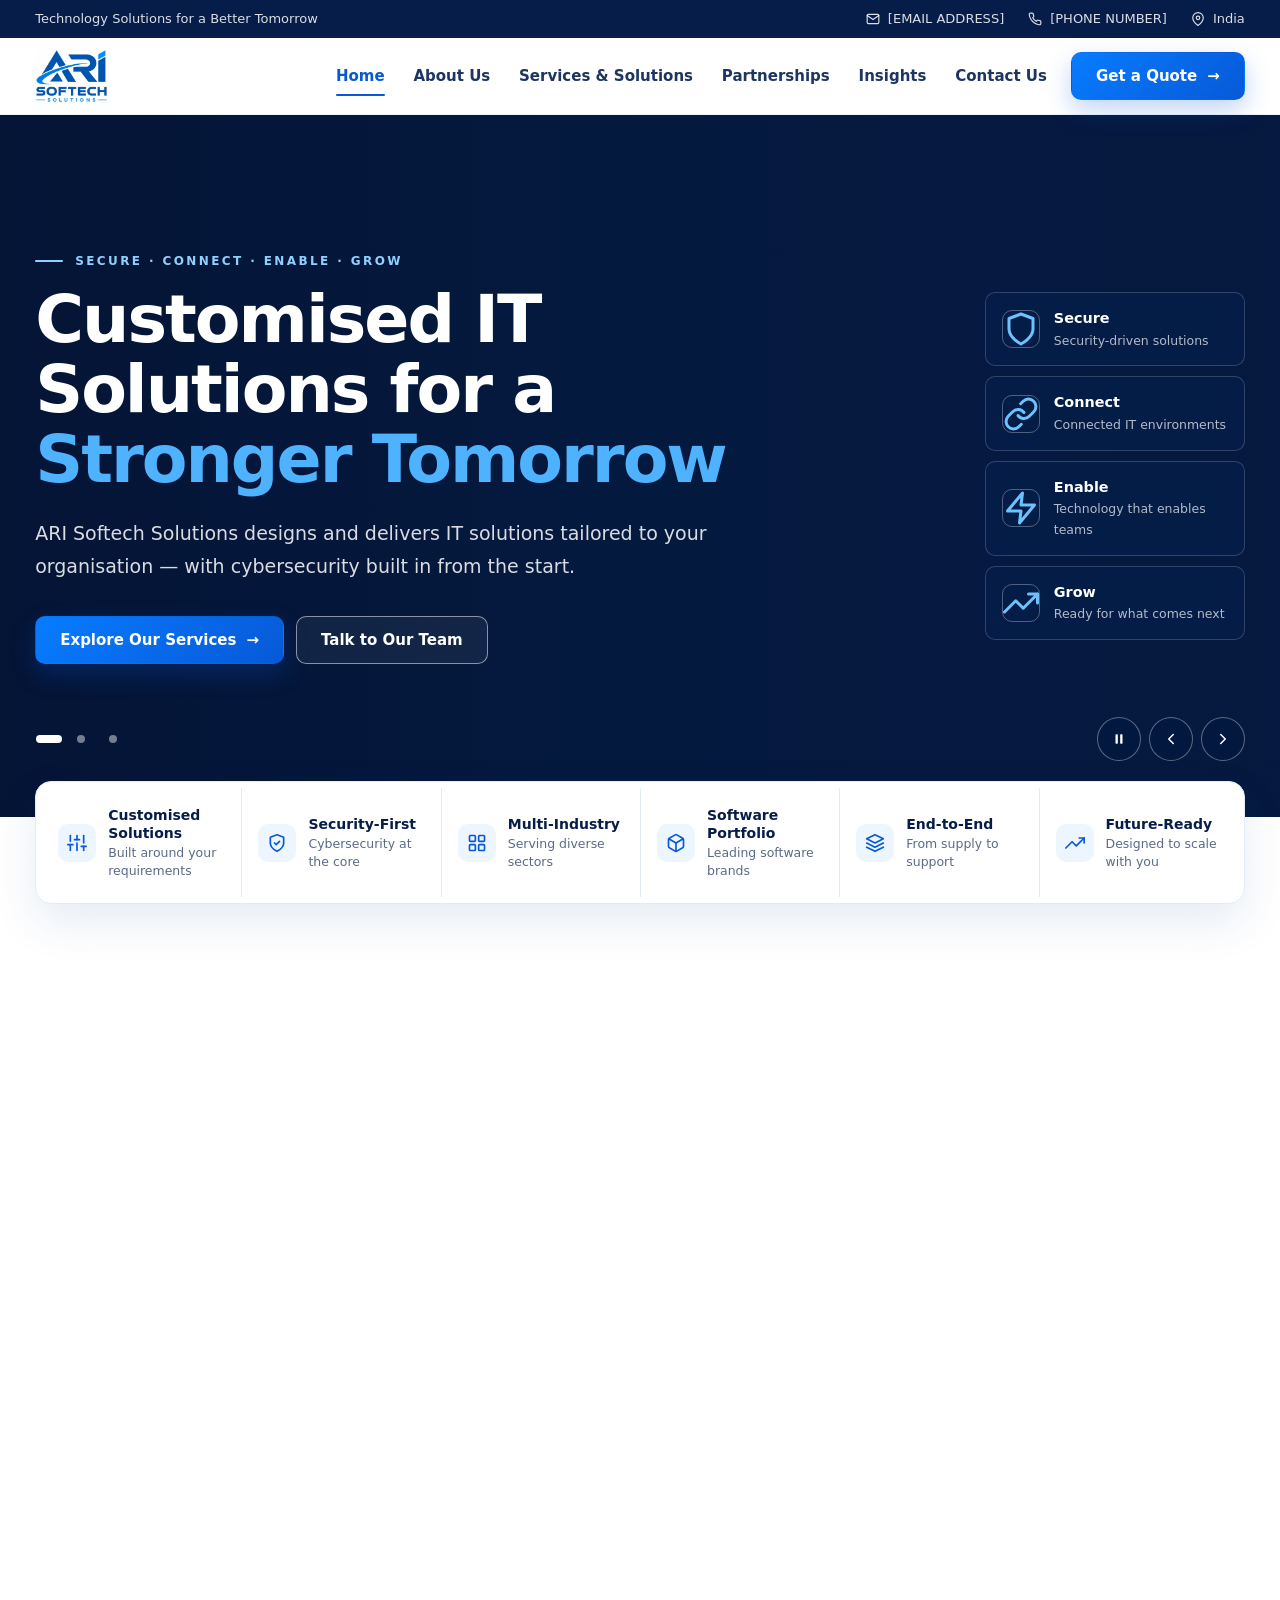
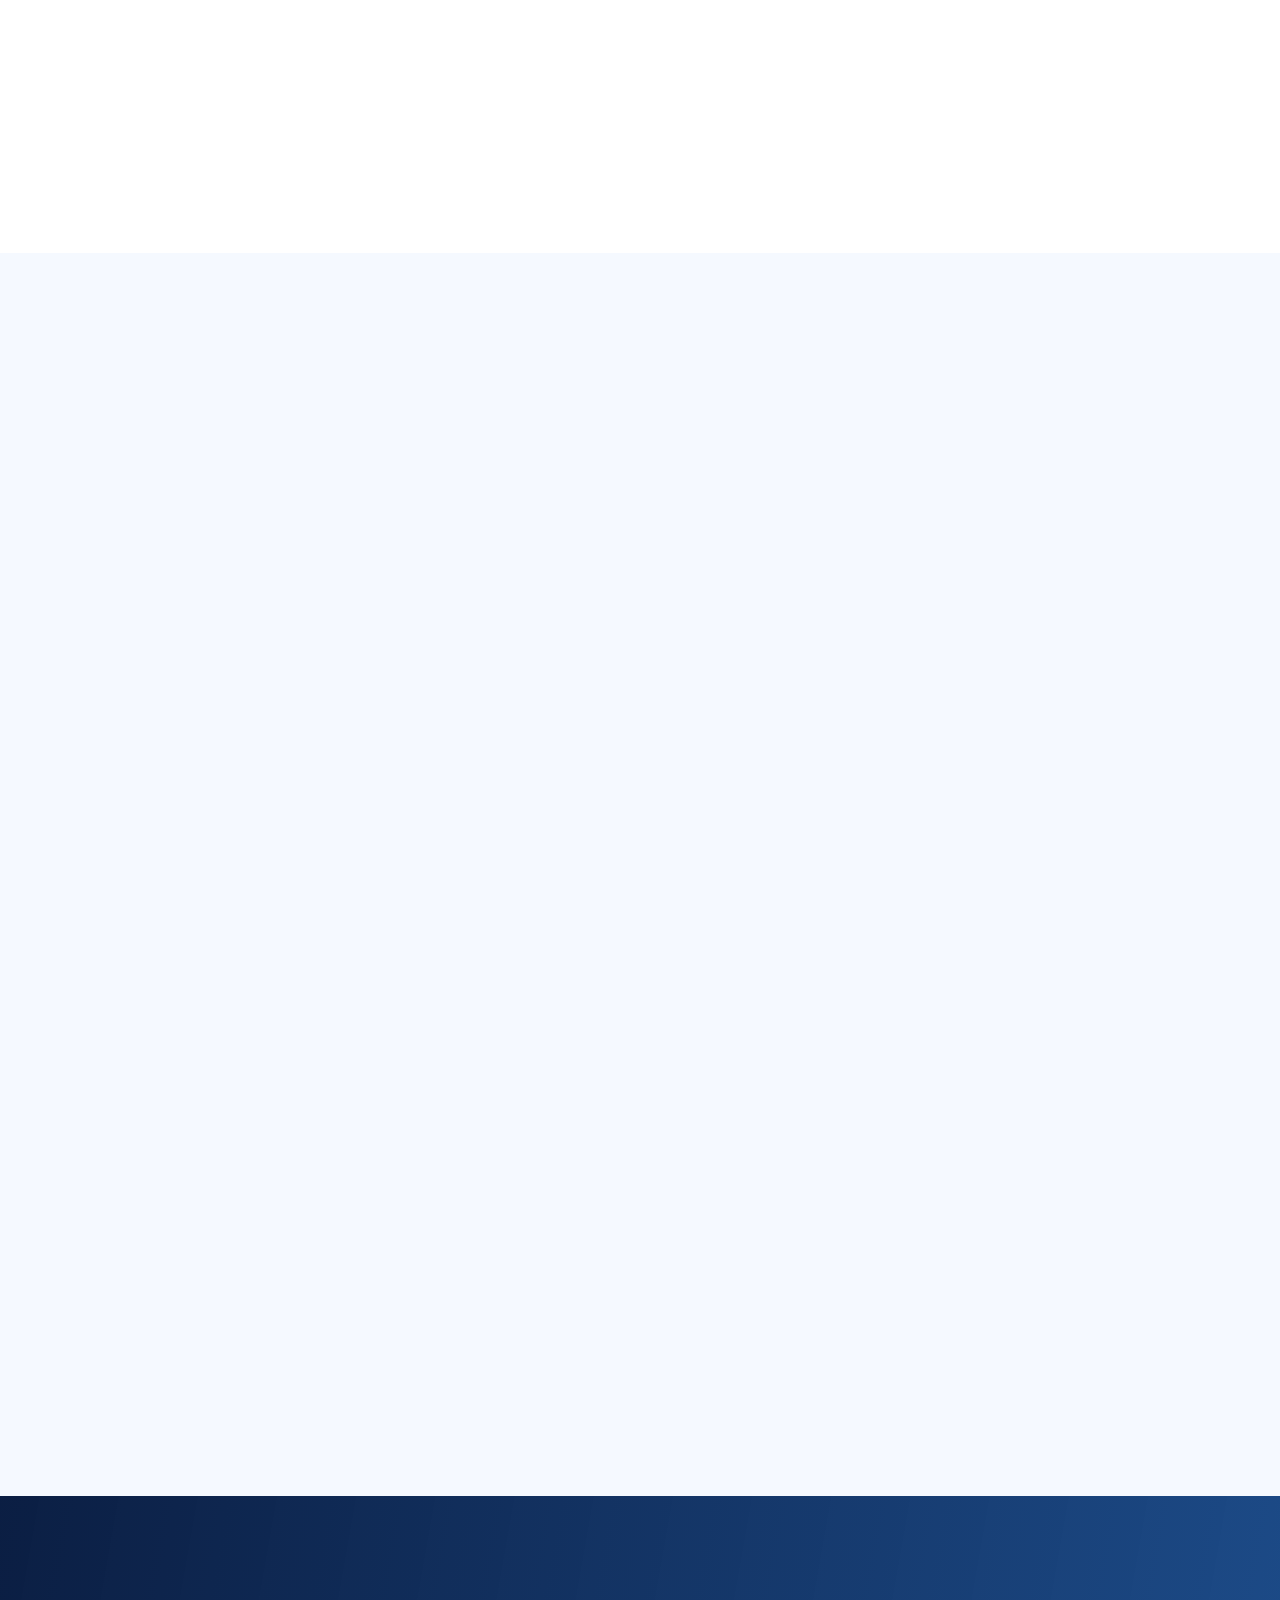
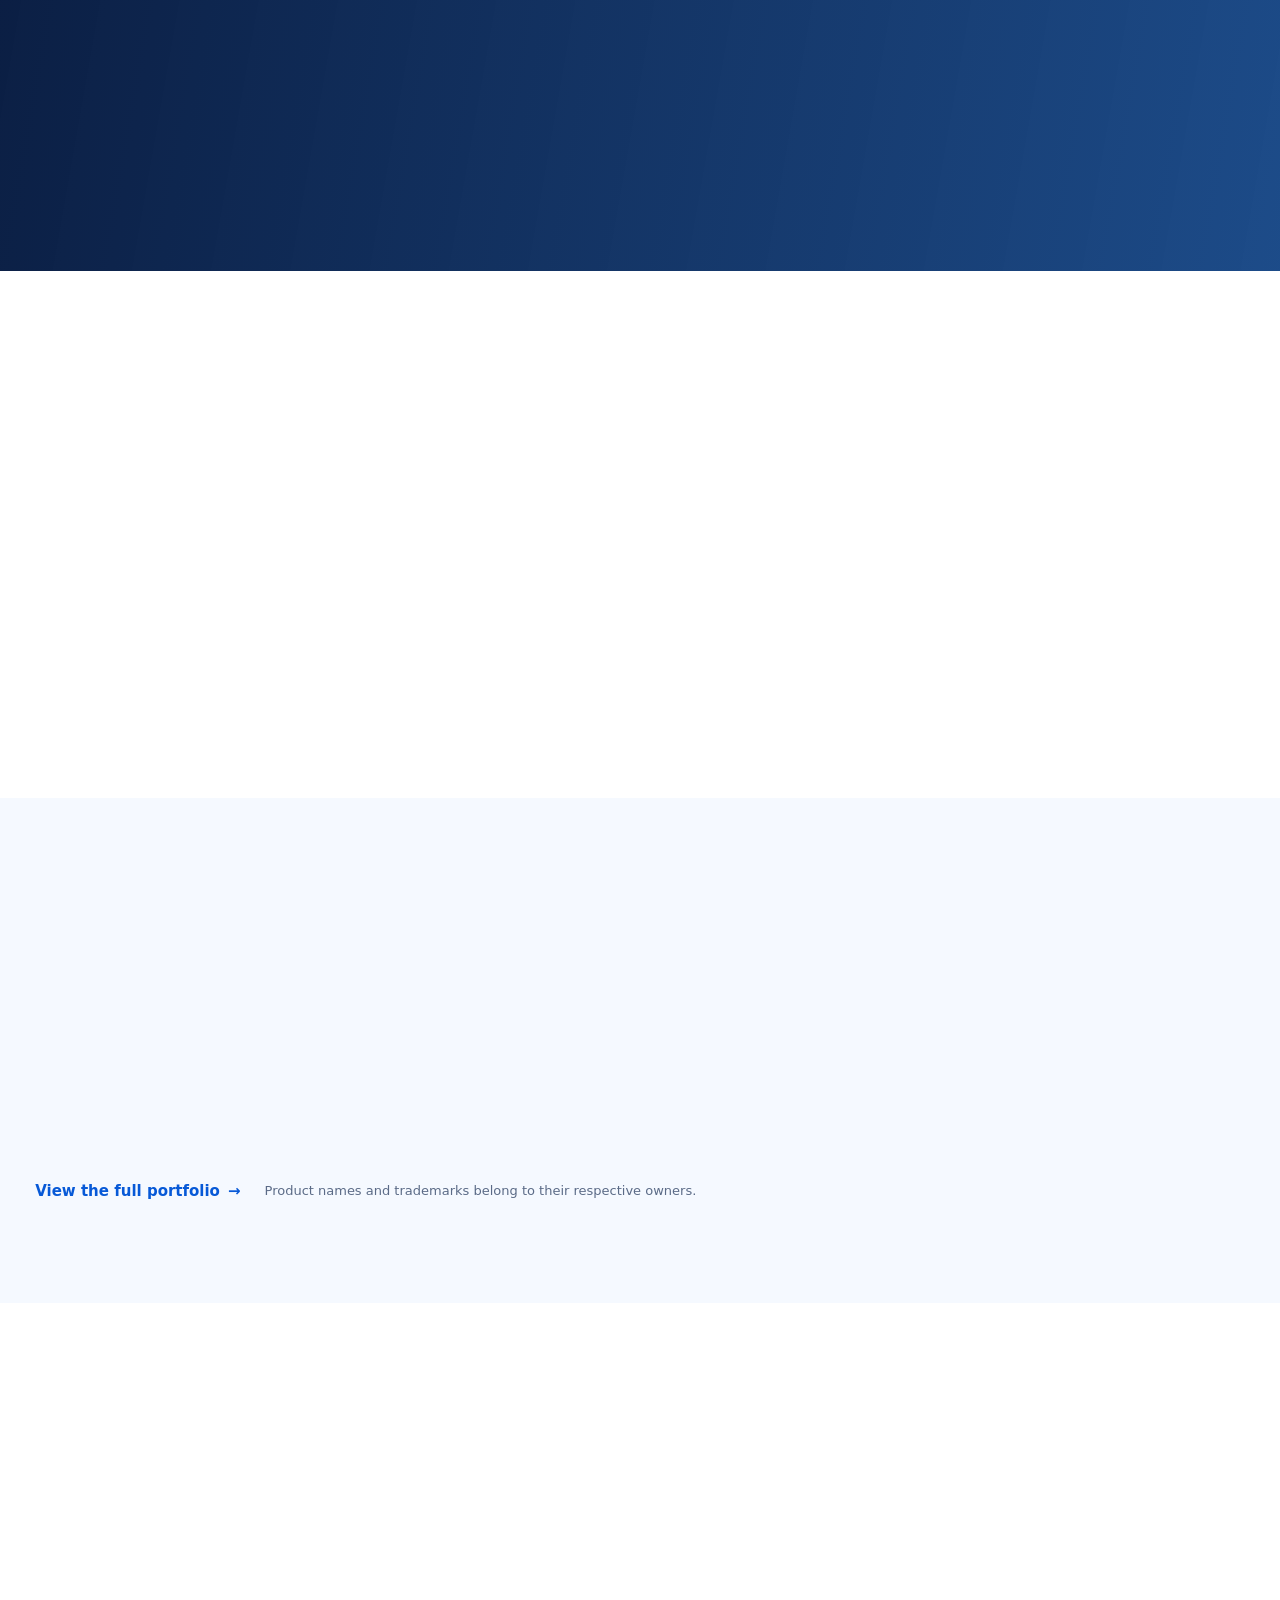
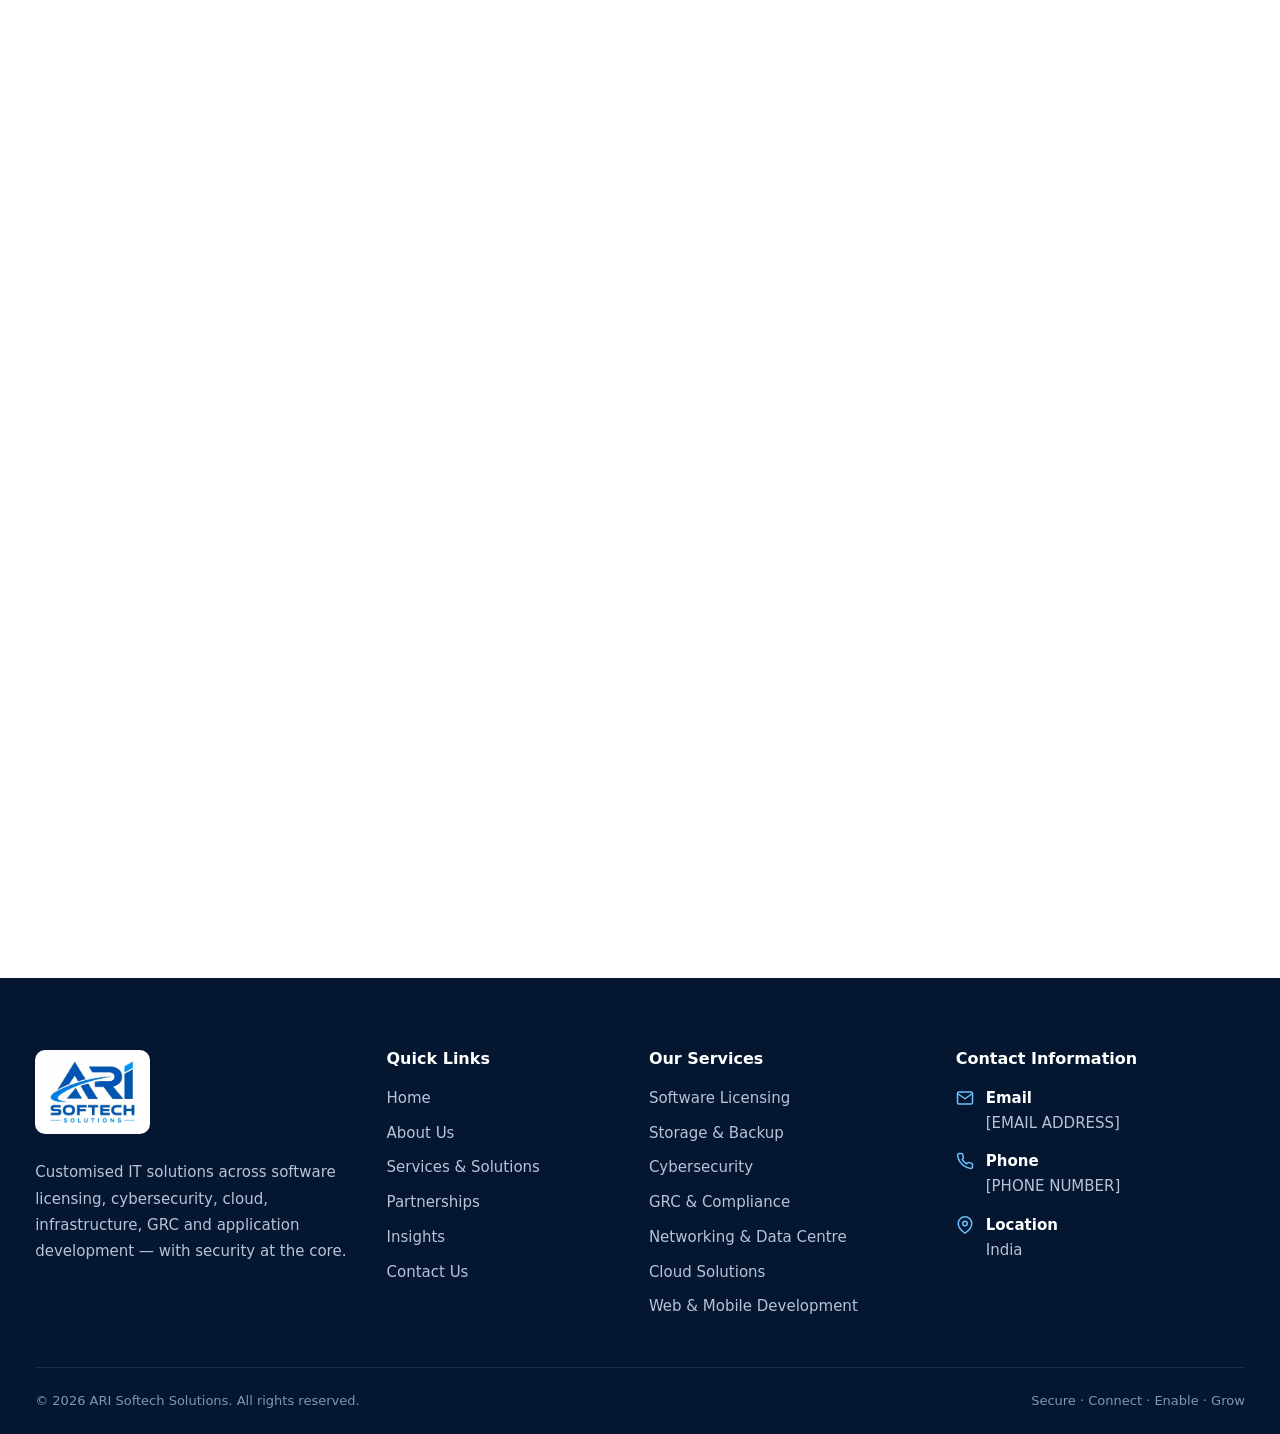
==== commit 6adb9425: "Finalise website: SEO, content, hero slider, branding and UI polish - Move the base64-embedded logo " ====
--- a/index/index.html
+++ b/index/index.html
@@ -3,4087 +3,17 @@
 <head>
 <meta charset="UTF-8">
 <meta name="viewport" content="width=device-width, initial-scale=1.0">
-
-<title>ARI Softech Solutions | IT Solutions, Cybersecurity & Cloud</title>
-
-<meta name="description"
-content="ARI Softech Solutions provides customised and optimised IT solutions across software licensing, cybersecurity, cloud, infrastructure, GRC and application development.">
-
-<link rel="preconnect" href="https://fonts.googleapis.com">
-<link rel="preconnect" href="https://fonts.gstatic.com" crossorigin>
-<link href="https://fonts.googleapis.com/css2?family=Inter:wght@400;500;600;700;800&family=Manrope:wght@500;600;700;800&display=swap" rel="stylesheet">
-
-<style>
-
-/* =========================================================
-   ROOT
-========================================================= */
-
-:root{
-    --primary:#0759d7;
-    --primary-dark:#06347e;
-    --blue:#087cff;
-    --navy:#071d49;
-    --dark:#061735;
-    --text:#18345f;
-    --muted:#667795;
-    --light:#f4f8ff;
-    --white:#ffffff;
-    --border:#e2ebf8;
-    --shadow:0 20px 60px rgba(7,65,145,.10);
-    --radius:22px;
-    --container:1240px;
-}
-
-*{
-    margin:0;
-    padding:0;
-    box-sizing:border-box;
-}
-
-html{
-    scroll-behavior:smooth;
-}
-
-body{
-    font-family:"Inter",sans-serif;
-    color:var(--text);
-    background:#fff;
-    overflow-x:hidden;
-}
-
-img{
-    max-width:100%;
-    display:block;
-}
-
-a{
-    text-decoration:none;
-    color:inherit;
-}
-
-button{
-    font-family:inherit;
-}
-
-.container{
-    width:min(var(--container), calc(100% - 40px));
-    margin:auto;
-}
-
-.section{
-    padding:105px 0;
-}
-
-.section-label{
-    color:var(--primary);
-    font-size:11px;
-    font-weight:800;
-    letter-spacing:4px;
-    text-transform:uppercase;
-    margin-bottom:14px;
-}
-
-.section-title{
-    font-family:"Manrope",sans-serif;
-    font-size:clamp(32px,4vw,52px);
-    line-height:1.08;
-    color:var(--navy);
-    font-weight:800;
-}
-
-.section-title span{
-    color:var(--primary);
-}
-
-.section-text{
-    color:var(--muted);
-    line-height:1.8;
-    font-size:15px;
-}
-
-
-/* =========================================================
-   TOP BAR
-========================================================= */
-
-.topbar{
-    height:38px;
-    background:var(--navy);
-    color:#fff;
-    font-size:12px;
-}
-
-.topbar-inner{
-    height:100%;
-    display:flex;
-    align-items:center;
-    justify-content:space-between;
-}
-
-.top-left{
-    opacity:.9;
-}
-
-.top-right{
-    display:flex;
-    gap:25px;
-    align-items:center;
-}
-
-.top-right span{
-    display:flex;
-    gap:7px;
-    align-items:center;
-}
-
-
-/* =========================================================
-   NAVBAR
-========================================================= */
-
-.navbar{
-    height:84px;
-    background:#fff;
-    position:sticky;
-    top:0;
-    z-index:1000;
-    border-bottom:1px solid #edf2f8;
-    transition:
-        height .35s ease,
-        box-shadow .35s ease,
-        background .35s ease;
-}
-
-.nav-inner{
-    height:100%;
-    display:flex;
-    align-items:center;
-    justify-content:space-between;
-}
-
-.logo{
-    width: 83px;
-    display:flex;
-}
-
-.logo img{
-    width:100%;
-    height:auto;
-}
-
-.nav-links{
-    display:flex;
-    align-items:center;
-    gap:34px;
-    margin-left:auto;
-    margin-right:35px;
-}
-
-.nav-links a{
-    font-size:14px;
-    font-weight:600;
-    color:#18345f;
-    position:relative;
-    padding:32px 0;
-}
-
-.nav-links a::after{
-    content:"";
-    position:absolute;
-    left:0;
-    bottom:23px;
-    width:0;
-    height:3px;
-    background:var(--primary);
-    border-radius:5px;
-    transition:.3s;
-}
-
-.nav-links a:hover,
-.nav-links a.active{
-    color:var(--primary);
-}
-
-.nav-links a:hover::after,
-.nav-links a.active::after{
-    width:100%;
-}
-
-.nav-cta{
-    display:inline-flex;
-    align-items:center;
-    gap:10px;
-    background:linear-gradient(135deg,#087cff,#0756d8);
-    color:#fff;
-    padding:14px 22px;
-    border-radius:9px;
-    font-size:13px;
-    font-weight:700;
-    box-shadow:0 10px 25px rgba(7,89,215,.22);
-    transition:.3s;
-}
-
-.nav-cta:hover{
-    transform:translateY(-2px);
-    box-shadow:0 15px 30px rgba(7,89,215,.3);
-}
-
-.menu-toggle{
-    display:none;
-    width:44px;
-    height:44px;
-    border:1px solid var(--border);
-    background:#fff;
-    border-radius:10px;
-    cursor:pointer;
-}
-
-.menu-toggle span{
-    display:block;
-    width:21px;
-    height:2px;
-    background:var(--navy);
-    margin:5px auto;
-}
-
-
-/* =========================================================
-   HERO SLIDER
-========================================================= */
-
-.hero{
-    position:relative;
-    min-height:650px;
-    overflow:hidden;
-    background:#061a42;
-}
-
-.hero-slide{
-    position:absolute;
-    inset:0;
-    opacity:0;
-    visibility:hidden;
-    transition:opacity .7s ease;
-}
-
-.hero-slide.active{
-    opacity:1;
-    visibility:visible;
-}
-
-.hero-bg{
-    position:absolute;
-    inset:0;
-    background-size:cover;
-    background-position:center;
-    transform:scale(1.02);
-}
-
-.hero-bg::after{
-    content:"";
-    position:absolute;
-    inset:0;
-    background:
-        linear-gradient(90deg,
-        rgba(4,20,53,.97) 0%,
-        rgba(4,25,61,.92) 38%,
-        rgba(4,25,61,.40) 67%,
-        rgba(4,25,61,.72) 100%);
-}
-
-.hero-content{
-    position:relative;
-    z-index:2;
-    min-height:650px;
-    display:flex;
-    align-items:center;
-}
-
-.hero-copy{
-    width:58%;
-    color:#fff;
-    padding-top:20px;
-}
-
-.hero-label{
-    display:flex;
-    align-items:center;
-    gap:13px;
-    font-size:11px;
-    font-weight:800;
-    letter-spacing:5px;
-    text-transform:uppercase;
-    margin-bottom:22px;
-}
-
-.hero-label::before{
-    content:"";
-    width:42px;
-    height:2px;
-    background:#1590ff;
-}
-
-.hero h1{
-    font-family:"Manrope",sans-serif;
-    font-size:clamp(44px,6vw,78px);
-    line-height:.98;
-    letter-spacing:-3px;
-    margin-bottom:27px;
-    max-width:800px;
-}
-
-.hero h1 span{
-    color:#1591ff;
-}
-
-.hero-description{
-    font-size:17px;
-    line-height:1.75;
-    max-width:620px;
-    color:rgba(255,255,255,.84);
-    margin-bottom:35px;
-}
-
-.hero-buttons{
-    display:flex;
-    gap:13px;
-    flex-wrap:wrap;
-}
-
-.btn{
-    display:inline-flex;
-    align-items:center;
-    justify-content:center;
-    gap:11px;
-    padding:16px 25px;
-    border-radius:8px;
-    font-size:13px;
-    font-weight:700;
-    transition:.3s;
-}
-
-.btn-primary{
-    background:#087cff;
-    color:#fff;
-    box-shadow:0 12px 30px rgba(8,124,255,.3);
-}
-
-.btn-primary:hover{
-    background:#0b6ee0;
-    transform:translateY(-2px);
-}
-
-.btn-outline{
-    border:1px solid rgba(255,255,255,.55);
-    color:#fff;
-    background:rgba(255,255,255,.05);
-}
-
-.btn-outline:hover{
-    background:#fff;
-    color:var(--navy);
-}
-
-.hero-feature-panel{
-    position:absolute;
-    right:5%;
-    top:50%;
-    transform:translateY(-50%);
-    width:280px;
-    z-index:4;
-}
-
-.hero-feature{
-    display:flex;
-    align-items:center;
-    gap:15px;
-    padding:16px 18px;
-    margin:9px 0;
-    border:1px solid rgba(255,255,255,.18);
-    background:rgba(5,32,78,.45);
-    backdrop-filter:blur(12px);
-    border-radius:10px;
-    color:#fff;
-}
-
-.feature-icon{
-    width:40px;
-    height:40px;
-    border:1px solid rgba(255,255,255,.35);
-    display:grid;
-    place-items:center;
-    border-radius:10px;
-    color:#42a5ff;
-    font-size:18px;
-}
-
-.hero-feature strong{
-    font-size:13px;
-    display:block;
-}
-
-.hero-feature small{
-    display:block;
-    color:rgba(255,255,255,.65);
-    margin-top:3px;
-    font-size:10px;
-}
-
-.slider-controls{
-    position:absolute;
-    z-index:10;
-    left:50%;
-    bottom:32px;
-    transform:translateX(-50%);
-    display:flex;
-    align-items:center;
-    gap:10px;
-}
-
-.slider-dot{
-    width:8px;
-    height:8px;
-    border:0;
-    border-radius:50%;
-    background:rgba(255,255,255,.4);
-    cursor:pointer;
-    transition:.3s;
-}
-
-.slider-dot.active{
-    width:28px;
-    border-radius:10px;
-    background:#1591ff;
-}
-
-.slider-arrow{
-    position:absolute;
-    top:50%;
-    transform:translateY(-50%);
-    width:48px;
-    height:48px;
-    border-radius:50%;
-    border:1px solid rgba(255,255,255,.35);
-    background:rgba(0,25,65,.35);
-    color:#fff;
-    z-index:10;
-    cursor:pointer;
-    font-size:22px;
-}
-
-.slider-prev{
-    left:25px;
-}
-
-.slider-next{
-    right:25px;
-}
-
-
-/* =========================================================
-   TRUST STRIP
-========================================================= */
-
-.trust-strip{
-    position:relative;
-    z-index:20;
-    margin-top:-34px;
-}
-
-.trust-box{
-    background:#fff;
-    border-radius:18px;
-    box-shadow:var(--shadow);
-    padding:0 25px;
-    display:grid;
-    grid-template-columns:repeat(6,1fr);
-}
-
-.trust-item{
-    min-height:88px;
-    display:flex;
-    align-items:center;
-    gap:13px;
-    padding:17px;
-    border-right:1px solid var(--border);
-}
-
-.trust-item:last-child{
-    border:0;
-}
-
-.trust-icon{
-    color:var(--primary);
-    font-size:25px;
-}
-
-.trust-item strong{
-    display:block;
-    color:var(--navy);
-    font-size:12px;
-}
-
-.trust-item span{
-    display:block;
-    color:var(--muted);
-    font-size:10px;
-    margin-top:4px;
-}
-
-
-/* =========================================================
-   ABOUT / VISION MISSION
-========================================================= */
-
-.about-section{
-    background:
-        radial-gradient(circle at 0% 100%,#eef6ff 0,transparent 32%),
-        #fff;
-}
-
-.about-grid{
-    display:grid;
-    grid-template-columns:1fr 1fr;
-    gap:65px;
-    align-items:center;
-}
-
-.about-image{
-    position:relative;
-    min-height:550px;
-}
-
-.about-main-image{
-    width:82%;
-    height:500px;
-    object-fit:cover;
-    border-radius:30px;
-    margin-left:auto;
-    box-shadow:0 30px 80px rgba(4,52,112,.17);
-}
-
-.about-shape{
-    position:absolute;
-    left:0;
-    bottom:25px;
-    width:240px;
-    height:240px;
-    background:linear-gradient(135deg,#087cff,#052d74);
-    border-radius:30px;
-    z-index:-1;
-}
-
-.about-badge{
-    position:absolute;
-    left:0;
-    top:45px;
-    width:180px;
-    padding:22px;
-    background:#fff;
-    border-radius:18px;
-    box-shadow:var(--shadow);
-}
-
-.about-badge strong{
-    font-size:30px;
-    color:var(--primary);
-    display:block;
-}
-
-.about-badge span{
-    font-size:11px;
-    color:var(--muted);
-}
-
-.about-copy .section-text{
-    margin:25px 0 28px;
-}
-
-.vision-mission{
-    display:grid;
-    gap:15px;
-    margin-top:28px;
-}
-
-.vm-card{
-    display:flex;
-    gap:17px;
-    padding:23px;
-    background:#fff;
-    border:1px solid var(--border);
-    border-radius:16px;
-    box-shadow:0 12px 35px rgba(10,60,130,.06);
-}
-
-.vm-icon{
-    min-width:50px;
-    height:50px;
-    display:grid;
-    place-items:center;
-    color:#fff;
-    background:linear-gradient(135deg,#087cff,#0646aa);
-    border-radius:13px;
-    font-size:22px;
-}
-
-.vm-card h3{
-    color:var(--navy);
-    font-size:17px;
-    margin-bottom:7px;
-}
-
-.vm-card p{
-    color:var(--muted);
-    font-size:13px;
-    line-height:1.65;
-}
-
-
-/* =========================================================
-   SERVICES
-========================================================= */
-
-.services-section{
-    background:#f5f9ff;
-}
-
-.services-head{
-    display:flex;
-    justify-content:space-between;
-    align-items:flex-end;
-    gap:30px;
-    margin-bottom:45px;
-}
-
-.services-head .section-text{
-    max-width:470px;
-}
-
-.services-grid{
-    display:grid;
-    grid-template-columns:repeat(4,1fr);
-    gap:18px;
-}
-
-.service-card{
-    background:#fff;
-    border:1px solid var(--border);
-    border-radius:18px;
-    overflow:hidden;
-    transition:.35s;
-    position:relative;
-}
-
-.service-card:hover{
-    transform:translateY(-8px);
-    box-shadow:var(--shadow);
-    border-color:#c9defa;
-}
-
-.service-image{
-    height:170px;
-    overflow:hidden;
-    position:relative;
-}
-
-.service-image img{
-    width:100%;
-    height:100%;
-    object-fit:cover;
-    transition:.5s;
-}
-
-.service-card:hover .service-image img{
-    transform:scale(1.08);
-}
-
-.service-body{
-    padding:24px;
-}
-
-.service-number{
-    font-size:10px;
-    color:#8da2c2;
-    letter-spacing:2px;
-    font-weight:700;
-}
-
-.service-body h3{
-    font-size:18px;
-    color:var(--navy);
-    margin:9px 0 10px;
-}
-
-.service-body p{
-    color:var(--muted);
-    font-size:12px;
-    line-height:1.7;
-    min-height:61px;
-}
-
-.service-link{
-    margin-top:18px;
-    color:var(--primary);
-    font-size:12px;
-    font-weight:800;
-    display:inline-flex;
-    align-items:center;
-    gap:8px;
-}
-
-
-/* =========================================================
-   DARK SOLUTION BANNER
-========================================================= */
-
-.solution-banner{
-    background:
-        linear-gradient(90deg,rgba(3,23,61,.96),rgba(4,56,124,.84)),
-        url("https://images.unsplash.com/photo-1558494949-ef010cbdcc31?auto=format&fit=crop&w=1800&q=85")
-        center/cover;
-    color:#fff;
-    padding:75px 0;
-    position:relative;
-    overflow:hidden;
-}
-
-.solution-banner::after{
-    content:"";
-    position:absolute;
-    width:500px;
-    height:500px;
-    border:1px solid rgba(255,255,255,.1);
-    border-radius:50%;
-    right:-150px;
-    top:-200px;
-}
-
-.solution-grid{
-    position:relative;
-    z-index:2;
-    display:flex;
-    justify-content:space-between;
-    align-items:center;
-    gap:40px;
-}
-
-.solution-grid h2{
-    font-family:"Manrope";
-    font-size:clamp(30px,4vw,48px);
-    max-width:700px;
-    line-height:1.1;
-}
-
-.solution-grid h2 span{
-    color:#28a0ff;
-}
-
-.solution-grid p{
-    max-width:600px;
-    margin-top:15px;
-    color:rgba(255,255,255,.72);
-    line-height:1.7;
-    font-size:14px;
-}
-
-
-/* =========================================================
-   INDUSTRIES
-========================================================= */
-
-.industries{
-    background:#fff;
-}
-
-.industry-grid{
-    margin-top:45px;
-    display:grid;
-    grid-template-columns:repeat(7,1fr);
-    gap:12px;
-}
-
-.industry{
-    min-height:125px;
-    padding:18px 10px;
-    display:flex;
-    flex-direction:column;
-    align-items:center;
-    justify-content:center;
-    text-align:center;
-    border:1px solid var(--border);
-    border-radius:16px;
-    transition:.3s;
-}
-
-.industry:hover{
-    border-color:#9cc8ff;
-    transform:translateY(-5px);
-    box-shadow:var(--shadow);
-}
-
-.industry-icon{
-    font-size:29px;
-    color:var(--primary);
-    margin-bottom:12px;
-}
-
-.industry span{
-    color:var(--navy);
-    font-size:11px;
-    font-weight:700;
-}
-
-
-/* =========================================================
-   PARTNERS
-========================================================= */
-
-.partners{
-    padding:80px 0;
-    background:#f5f9ff;
-}
-
-.partner-grid{
-    display:grid;
-    grid-template-columns:repeat(8,1fr);
-    gap:15px;
-    margin-top:40px;
-}
-
-.partner{
-    height:90px;
-    background:#fff;
-    border:1px solid var(--border);
-    border-radius:14px;
-    display:flex;
-    align-items:center;
-    justify-content:center;
-    text-align:center;
-    padding:15px;
-    font-weight:800;
-    color:#263e67;
-    font-size:15px;
-}
-
-.partner.microsoft{
-    color:#087cff;
-}
-
-.partner.zoho{
-    color:#e12d36;
-}
-
-.partner.google{
-    color:#4285f4;
-}
-
-.partner.adobe{
-    color:#e51c23;
-}
-
-.partner.autodesk{
-    color:#e34b20;
-}
-
-.partner.ansys{
-    color:#222;
-}
-
-
-/* =========================================================
-   BLOG
-========================================================= */
-
-.blog-section{
-    background:#fff;
-}
-
-.blog-head{
-    display:flex;
-    justify-content:space-between;
-    align-items:flex-end;
-    margin-bottom:40px;
-}
-
-.blog-grid{
-    display:grid;
-    grid-template-columns:repeat(3,1fr);
-    gap:22px;
-}
-
-.blog-card{
-    border:1px solid var(--border);
-    border-radius:20px;
-    overflow:hidden;
-    background:#fff;
-    transition:.35s;
-}
-
-.blog-card:hover{
-    transform:translateY(-7px);
-    box-shadow:var(--shadow);
-}
-
-.blog-image{
-    height:220px;
-    overflow:hidden;
-}
-
-.blog-image img{
-    width:100%;
-    height:100%;
-    object-fit:cover;
-    transition:.5s;
-}
-
-.blog-card:hover .blog-image img{
-    transform:scale(1.06);
-}
-
-.blog-content{
-    padding:24px;
-}
-
-.blog-tag{
-    display:inline-block;
-    color:var(--primary);
-    background:#edf6ff;
-    padding:6px 10px;
-    border-radius:5px;
-    font-size:9px;
-    letter-spacing:1px;
-    font-weight:800;
-}
-
-.blog-date{
-    float:right;
-    color:#98a8bf;
-    font-size:10px;
-    margin-top:7px;
-}
-
-.blog-content h3{
-    clear:both;
-    color:var(--navy);
-    font-size:19px;
-    line-height:1.35;
-    margin:18px 0 10px;
-}
-
-.blog-content p{
-    color:var(--muted);
-    font-size:12px;
-    line-height:1.7;
-}
-
-.blog-read{
-    display:inline-flex;
-    margin-top:17px;
-    color:var(--primary);
-    font-size:12px;
-    font-weight:800;
-    gap:8px;
-}
-
-
-/* =========================================================
-   CTA
-========================================================= */
-
-.cta{
-    padding:0 0 90px;
-}
-
-.cta-box{
-    min-height:260px;
-    border-radius:30px;
-    overflow:hidden;
-    padding:55px 65px;
-    background:
-        linear-gradient(100deg,#063071,#087cff);
-    color:#fff;
-    display:flex;
-    justify-content:space-between;
-    align-items:center;
-    position:relative;
-}
-
-.cta-box::before{
-    content:"";
-    position:absolute;
-    width:500px;
-    height:500px;
-    border:1px solid rgba(255,255,255,.12);
-    border-radius:50%;
-    right:-100px;
-    top:-220px;
-}
-
-.cta-content{
-    position:relative;
-    z-index:2;
-}
-
-.cta-content .section-label{
-    color:#7ec4ff;
-}
-
-.cta-content h2{
-    font-family:"Manrope";
-    font-size:clamp(30px,4vw,50px);
-    max-width:650px;
-    line-height:1.1;
-}
-
-.cta-content p{
-    margin-top:12px;
-    color:rgba(255,255,255,.75);
-    font-size:14px;
-}
-
-.cta-button{
-    position:relative;
-    z-index:2;
-    background:#fff;
-    color:var(--primary);
-    padding:17px 28px;
-    border-radius:8px;
-    font-weight:800;
-    font-size:13px;
-}
-
-
-/* =========================================================
-   FOOTER
-========================================================= */
-
-.footer{
-    background:#041630;
-    color:#fff;
-    padding:70px 0 0;
-}
-
-.footer-grid{display:grid;grid-template-columns:1.5fr 1fr 1.3fr 1.2fr;gap:50px;padding-bottom:55px}
-.footer-logo{width:145px;margin-bottom:20px}
-.footer-description{color:#8294b1;font-size:12px;line-height:1.8;max-width:290px}
-
-
-.footer h4{
-    font-size:13px;
-    margin-bottom:22px;
-    color:#fff;
-}
-
-.footer-links{
-    display:grid;
-    gap:12px;
-}
-
-.footer-links a{
-    color:#8799b5;
-    font-size:12px;
-    transition:.3s;
-}
-
-.footer-links a:hover{
-    color:#45a5ff;
-}
-
-.footer-contact{
-    display:grid;
-    gap:14px;
-}
-
-.footer-contact div{
-    display:flex;
-    gap:10px;
-    color:#8799b5;
-    font-size:12px;
-    line-height:1.5;
-}
-
-.footer-contact strong{
-    color:#fff;
-    font-size:12px;
-}
-
-.footer-bottom{
-    border-top:1px solid rgba(255,255,255,.09);
-    padding:20px 0;
-    display:flex;
-    justify-content:space-between;
-    color:#647895;
-    font-size:10px;
-}
-
-.footer-bottom-links{
-    display:flex;
-    gap:20px;
-}
-
-
-/* =========================================================
-   MOBILE FLOAT BUTTON
-========================================================= */
-
-.back-top{
-    position:fixed;
-    right:20px;
-    bottom:20px;
-    width:45px;
-    height:45px;
-    border:0;
-    border-radius:50%;
-    background:var(--primary);
-    color:#fff;
-    cursor:pointer;
-    z-index:999;
-    box-shadow:0 10px 25px rgba(7,89,215,.3);
-    opacity:0;
-    visibility:hidden;
-    transition:.3s;
-}
-
-.back-top.show{
-    opacity:1;
-    visibility:visible;
-}
-
-
-/* =========================================================
-   RESPONSIVE
-========================================================= */
-
-@media(max-width:1100px){
-
-    .nav-links{
-        gap:20px;
-        margin-right:20px;
-    }
-
-    .hero-feature-panel{
-        right:3%;
-        width:230px;
-    }
-
-    .hero-copy{
-        width:65%;
-    }
-
-    .services-grid{
-        grid-template-columns:repeat(3,1fr);
-    }
-
-    .industry-grid{
-        grid-template-columns:repeat(4,1fr);
-    }
-
-    .partner-grid{
-        grid-template-columns:repeat(4,1fr);
-    }
-
-}
-
-@media(max-width:900px){
-
-    .topbar{
-        display:none;
-    }
-
-    .navbar{
-        height:75px;
-    }
-
-    .logo{
-        width:75px;
-    }
-
-    .menu-toggle{
-        display:block;
-    }
-
-    .nav-cta{
-        display:none;
-    }
-
-    .nav-links{
-        position:absolute;
-        left:0;
-        right:0;
-        top:75px;
-        background:#fff;
-        display:none;
-        flex-direction:column;
-        align-items:stretch;
-        gap:0;
-        margin:0;
-        padding:10px 20px 20px;
-        border-top:1px solid var(--border);
-        box-shadow:0 20px 30px rgba(0,0,0,.08);
-    }
-
-    .nav-links.open{
-        display:flex;
-    }
-
-    .nav-links a{
-        padding:15px 5px;
-        border-bottom:1px solid #eef3f9;
-    }
-
-    .nav-links a::after{
-        display:none;
-    }
-
-    .hero,
-    .hero-content{
-        min-height:680px;
-    }
-
-    .hero-copy{
-        width:100%;
-        padding-right:100px;
-    }
-
-    .hero-feature-panel{
-        display:none;
-    }
-
-    .trust-box{
-        grid-template-columns:repeat(3,1fr);
-    }
-
-    .trust-item:nth-child(3){
-        border-right:0;
-    }
-
-    .about-grid{
-        grid-template-columns:1fr;
-    }
-
-    .about-image{
-        order:2;
-    }
-
-    .services-grid{
-        grid-template-columns:repeat(2,1fr);
-    }
-
-    .solution-grid{
-        flex-direction:column;
-        align-items:flex-start;
-    }
-
-    .footer-grid{
-        grid-template-columns:repeat(2,1fr);
-    }
-
-}
-
-@media(max-width:600px){
-
-      .logo{
-        width:60px;
-    }
-
-    .container{
-        width:min(100% - 28px, var(--container));
-    }
-
-    .section{
-        padding:70px 0;
-    }
-
-    .hero,
-    .hero-content{
-        min-height:680px;
-    }
-
-    .hero-bg::after{
-        background:
-            linear-gradient(180deg,
-            rgba(3,22,55,.95) 0%,
-            rgba(3,28,67,.85) 55%,
-            rgba(3,28,67,.94) 100%);
-    }
-
-    .hero-content{
-        align-items:flex-start;
-        padding-top:105px;
-    }
-
-    .hero-copy{
-        padding-right:0;
-        width:100%;
-    }
-
-    .hero h1{
-        font-size:43px;
-        letter-spacing:-1.8px;
-        line-height:1.02;
-    }
-
-    .hero-description{
-        font-size:14px;
-        line-height:1.65;
-    }
-
-    .hero-buttons{
-        flex-direction:column;
-        align-items:stretch;
-    }
-
-    .hero-buttons .btn{
-        width:100%;
-    }
-
-    .slider-arrow{
-        width:40px;
-        height:40px;
-    }
-
-    .slider-prev{
-        left:12px;
-    }
-
-    .slider-next{
-        right:12px;
-    }
-
-    .trust-strip{
-        margin-top:-25px;
-    }
-
-    .trust-box{
-        grid-template-columns:repeat(2,1fr);
-        padding:8px;
-    }
-
-    .trust-item{
-        min-height:75px;
-        padding:12px 8px;
-        border-bottom:1px solid var(--border);
-        border-right:1px solid var(--border);
-    }
-
-    .trust-item:nth-child(2n){
-        border-right:0;
-    }
-
-    .trust-item:nth-last-child(-n+2){
-        border-bottom:0;
-    }
-
-    .trust-item strong{
-        font-size:10px;
-    }
-
-    .trust-item span{
-        font-size:9px;
-    }
-
-    .about-grid{
-        gap:35px;
-    }
-
-    .about-image{
-        min-height:390px;
-    }
-
-    .about-main-image{
-        height:370px;
-        width:85%;
-    }
-
-    .about-shape{
-        width:150px;
-        height:150px;
-    }
-
-    .about-badge{
-        width:145px;
-        padding:15px;
-        top:20px;
-    }
-
-    .about-badge strong{
-        font-size:23px;
-    }
-
-    .services-head,
-    .blog-head{
-        flex-direction:column;
-        align-items:flex-start;
-    }
-
-    .services-grid{
-        grid-template-columns:1fr;
-    }
-
-    .service-image{
-        height:200px;
-    }
-
-    .industry-grid{
-        grid-template-columns:repeat(2,1fr);
-    }
-
-    .partner-grid{
-        grid-template-columns:repeat(2,1fr);
-    }
-
-    .blog-grid{
-        grid-template-columns:1fr;
-    }
-
-    .blog-image{
-        height:220px;
-    }
-
-    .cta-box{
-        padding:38px 25px;
-        flex-direction:column;
-        align-items:flex-start;
-        gap:28px;
-        border-radius:22px;
-    }
-
-    .footer-grid{
-        grid-template-columns:1fr;
-        gap:35px;
-    }
-
-    .footer-bottom{
-        flex-direction:column;
-        gap:13px;
-    }
-
-    .footer-bottom-links{
-        flex-wrap:wrap;
-    }
-
-}
-
-
-/* =========================================================
-   EXTRA SMALL
-========================================================= */
-
-@media(max-width:380px){
-
-    .hero h1{
-        font-size:38px;
-    }
-
-    .section-title{
-        font-size:31px;
-    }
-
-    .industry-grid{
-        gap:8px;
-    }
-
-    .industry{
-        min-height:110px;
-    }
-
-}
-
-/* =========================================================
-   PREMIUM ANIMATIONS
-========================================================= */
-
-/* Reveal animation */
-.reveal{
-    opacity:0;
-    transform:translateY(45px);
-    transition:
-        opacity .8s ease,
-        transform .8s cubic-bezier(.22,1,.36,1);
-}
-
-.reveal.active{
-    opacity:1;
-    transform:translateY(0);
-}
-
-
-/* Reveal from left */
-.reveal-left{
-    opacity:0;
-    transform:translateX(-60px);
-    transition:
-        opacity .9s ease,
-        transform .9s cubic-bezier(.22,1,.36,1);
-}
-
-.reveal-left.active{
-    opacity:1;
-    transform:translateX(0);
-}
-
-
-/* Reveal from right */
-.reveal-right{
-    opacity:0;
-    transform:translateX(60px);
-    transition:
-        opacity .9s ease,
-        transform .9s cubic-bezier(.22,1,.36,1);
-}
-
-.reveal-right.active{
-    opacity:1;
-    transform:translateX(0);
-}
-
-
-/* =========================================================
-   HERO PARALLAX
-========================================================= */
-
-.hero-bg{
-    transition:
-        transform 1.2s cubic-bezier(.22,1,.36,1);
-}
-
-.hero-slide.active .hero-bg{
-    animation:heroZoom 7s ease-out forwards;
-}
-
-@keyframes heroZoom{
-
-    from{
-        transform:scale(1.04);
-    }
-
-    to{
-        transform:scale(1.10);
-    }
-
-}
-
-
-/* Hero content entrance */
-
-.hero-slide.active .hero-label{
-    animation:
-        heroFadeUp .8s .15s both
-        cubic-bezier(.22,1,.36,1);
-}
-
-.hero-slide.active h1{
-    animation:
-        heroFadeUp .9s .25s both
-        cubic-bezier(.22,1,.36,1);
-}
-
-.hero-slide.active .hero-description{
-    animation:
-        heroFadeUp .9s .4s both
-        cubic-bezier(.22,1,.36,1);
-}
-
-.hero-slide.active .hero-buttons{
-    animation:
-        heroFadeUp .9s .55s both
-        cubic-bezier(.22,1,.36,1);
-}
-
-@keyframes heroFadeUp{
-
-    from{
-        opacity:0;
-        transform:translateY(35px);
-    }
-
-    to{
-        opacity:1;
-        transform:translateY(0);
-    }
-
-}
-
-
-/* =========================================================
-   FLOATING HERO FEATURES
-========================================================= */
-
-.hero-feature-panel{
-    animation:panelFloat 5s ease-in-out infinite;
-}
-
-@keyframes panelFloat{
-
-    0%,
-    100%{
-        transform:translateY(-50%);
-    }
-
-    50%{
-        transform:translateY(calc(-50% - 12px));
-    }
-
-}
-
-
-/* =========================================================
-   FLOATING DECORATION
-========================================================= */
-
-.about-shape{
-    animation:
-        aboutShapeFloat
-        7s
-        ease-in-out
-        infinite;
-}
-
-@keyframes aboutShapeFloat{
-
-    0%,
-    100%{
-        transform:translateY(0) rotate(0deg);
-    }
-
-    50%{
-        transform:translateY(-18px) rotate(4deg);
-    }
-
-}
-
-
-/* =========================================================
-   CARD HOVER
-========================================================= */
-
-.service-card,
-.blog-card,
-.vm-card,
-.industry,
-.partner{
-    will-change:transform;
-}
-
-
-/* Service image overlay */
-
-.service-image::after{
-    content:"";
-    position:absolute;
-    inset:0;
-    background:linear-gradient(
-        135deg,
-        rgba(8,124,255,.15),
-        transparent 60%
-    );
-    opacity:0;
-    transition:.4s;
-}
-
-.service-card:hover .service-image::after{
-    opacity:1;
-}
-
-
-/* =========================================================
-   PARTNER HOVER
-========================================================= */
-
-.partner{
-    transition:
-        transform .35s ease,
-        box-shadow .35s ease,
-        border-color .35s ease;
-}
-
-.partner:hover{
-    transform:
-        translateY(-7px)
-        scale(1.02);
-}
-
-
-/* =========================================================
-   INDUSTRY ICON ANIMATION
-========================================================= */
-
-.industry:hover .industry-icon{
-    animation:
-        iconBounce
-        .6s
-        ease;
-}
-
-@keyframes iconBounce{
-
-    0%{
-        transform:scale(1);
-    }
-
-    40%{
-        transform:scale(1.25) rotate(-5deg);
-    }
-
-    70%{
-        transform:scale(.95) rotate(3deg);
-    }
-
-    100%{
-        transform:scale(1);
-    }
-
-}
-
-
-/* =========================================================
-   CTA GLOW
-========================================================= */
-
-.cta-box{
-    overflow:hidden;
-}
-
-.cta-box::after{
-    content:"";
-    position:absolute;
-    width:260px;
-    height:260px;
-    border-radius:50%;
-    border:1px solid rgba(255,255,255,.10);
-    right:80px;
-    bottom:-170px;
-    animation:
-        ctaPulse
-        5s
-        ease-in-out
-        infinite;
-}
-
-@keyframes ctaPulse{
-
-    0%,
-    100%{
-        transform:scale(1);
-        opacity:.5;
-    }
-
-    50%{
-        transform:scale(1.25);
-        opacity:1;
-    }
-
-}
-
-
-/* =========================================================
-   SHIMMER EFFECT
-========================================================= */
-
-.btn-primary{
-    position:relative;
-    overflow:hidden;
-}
-
-.btn-primary::after{
-    content:"";
-    position:absolute;
-    top:0;
-    left:-120%;
-    width:70%;
-    height:100%;
-    background:
-        linear-gradient(
-            90deg,
-            transparent,
-            rgba(255,255,255,.35),
-            transparent
-        );
-    transform:skewX(-20deg);
-    transition:.6s;
-}
-
-.btn-primary:hover::after{
-    left:140%;
-}
-
-
-/* =========================================================
-   SCROLL PROGRESS
-========================================================= */
-
-.scroll-progress{
-    position:fixed;
-    top:0;
-    left:0;
-    width:0;
-    height:3px;
-    background:#087cff;
-    z-index:9999;
-    box-shadow:0 0 12px rgba(8,124,255,.7);
-}
-
-
-/* =========================================================
-   MOUSE PARALLAX ELEMENTS
-========================================================= */
-
-.parallax-element{
-    will-change:transform;
-    transition:transform .15s linear;
-}
-
-
-/* =========================================================
-   PREMIUM SCROLL EFFECTS
-========================================================= */
-
-.navbar.scrolled{
-    height:72px;
-    background:rgba(255,255,255,.94);
-    backdrop-filter:blur(14px);
-    -webkit-backdrop-filter:blur(14px);
-    box-shadow:0 10px 35px rgba(4,35,80,.10);
-}
-
-.navbar.scrolled .nav-links a{
-    padding:26px 0;
-}
-
-.navbar.scrolled .nav-links a::after{
-    bottom:18px;
-}
-
-
-/* Logo size animation on scroll */
-.logo {
-    width: 83px;
-    transition: width 0.35s ease, transform 0.35s ease;
-}
-
-.logo img {
-    width: 100%;
-    height: auto;
-    transition: transform 0.35s ease;
-}
-
-/* When page is scrolled */
-.navbar.scrolled .logo {
-    width: 65px;
-}
-
-.navbar.scrolled .logo img {
-    transform: scale(0.98);
-}
-
-/* Mobile */
-@media (max-width: 900px) {
-    .navbar.scrolled .logo {
-        width: 62px;
-    }
-}
-
-@media (max-width: 600px) {
-    .navbar.scrolled .logo {
-        width: 52px;
-    }
-}
-
-.scroll-parallax-image{
-    will-change:transform;
-    transform:translate3d(0,0,0);
-}
-
-.solution-banner{
-    background-position:center var(--solution-parallax-y, 0px);
-    background-attachment:scroll;
-    will-change:background-position;
-}
-
-.cta-box{
-    will-change:transform;
-}
-
-.scroll-depth{
-    will-change:transform;
-}
-
-@media(max-width:900px){
-    .navbar.scrolled{
-        height:70px;
-    }
-
-    .navbar.scrolled .nav-links{
-        top:70px;
-    }
-}
-
-/* =========================================================
-   REDUCED MOTION
-========================================================= */
-
-@media(prefers-reduced-motion:reduce){
-
-    .scroll-parallax-image,
-    .cta-box{
-        transform:none !important;
-    }
-
-    .solution-banner{
-        background-position:center !important;
-    }
-
-    *,
-    *::before,
-    *::after{
-        animation-duration:.01ms !important;
-        animation-iteration-count:1 !important;
-        transition-duration:.01ms !important;
-        scroll-behavior:auto !important;
-    }
-
-}
-
-
-
-
-/* =========================================================
-   PREMIUM SCROLL EFFECTS - UPDATED
-========================================================= */
-
-.navbar{
-    position:sticky;
-    top:0;
-    transition:height .35s ease, box-shadow .35s ease,
-               background .35s ease, backdrop-filter .35s ease;
-}
-
-.navbar.scrolled{
-    height:70px;
-    background:rgba(255,255,255,.94);
-    backdrop-filter:blur(16px);
-    -webkit-backdrop-filter:blur(16px);
-    box-shadow:0 10px 35px rgba(4,35,80,.10);
-}
-
-.navbar.scrolled .nav-links a{
-    padding-top:25px;
-    padding-bottom:25px;
-}
-
-.navbar.scrolled .nav-links a::after{
-    bottom:17px;
-}
-
-.scroll-progress{
-    position:fixed;
-    top:0;
-    left:0;
-    width:0;
-    height:3px;
-    background:linear-gradient(90deg,#0759d7,#087cff,#28a0ff);
-    z-index:10001;
-    box-shadow:0 0 14px rgba(8,124,255,.45);
-    pointer-events:none;
-}
-
-.scroll-reveal{
-    opacity:0;
-    transform:translateY(55px);
-    transition:opacity .9s cubic-bezier(.22,1,.36,1),
-                transform .9s cubic-bezier(.22,1,.36,1);
-}
-
-.scroll-reveal.show{
-    opacity:1;
-    transform:translateY(0);
-}
-
-.scroll-scale{
-    opacity:0;
-    transform:scale(.94) translateY(25px);
-    transition:opacity .9s ease,
-                transform 1s cubic-bezier(.22,1,.36,1);
-}
-
-.scroll-scale.show{
-    opacity:1;
-    transform:scale(1) translateY(0);
-}
-
-.scroll-parallax-image{
-    will-change:transform;
-}
-
-.solution-banner{
-    background-attachment:scroll;
-}
-
-.section-title,
-.section-label{
-    will-change:transform,opacity;
-}
-
-@media(max-width:900px){
-    .navbar.scrolled{
-        height:75px;
-    }
-
-    .navbar.scrolled .nav-links a{
-        padding-top:15px;
-        padding-bottom:15px;
-    }
-}
-
-@media(prefers-reduced-motion:reduce){
-    html{scroll-behavior:auto;}
-    .scroll-reveal,
-    .scroll-scale{
-        opacity:1;
-        transform:none;
-        transition:none;
-    }
-}
-
-/* Shared responsive and keyboard accessibility safeguards */
-:where(img, video, iframe) { max-width: 100%; }
-:where(button, a, input, select, textarea):focus-visible { outline: 3px solid #1591ff; outline-offset: 3px; }
-.google-form { display: block; width: 100%; min-height: 900px; border: 0; border-radius: 12px; background: #fff; }
-@media (max-width: 800px) {
-  html { scroll-padding-top: 78px; }
-  .nav-links a { min-height: 44px; }
-  .container { max-width: 100%; }
-}
-@media (max-width: 600px) {
-  .google-form { min-height: 1050px; }
-  .container { width: calc(100% - 28px); }
-  .footer-bottom-links { flex-wrap: wrap; }
-  .cta-box { gap: 20px; }
-}
-@media (max-width: 360px) {
-  .hero h1 { font-size: clamp(34px, 11vw, 42px); overflow-wrap: anywhere; }
-  .section-title { font-size: clamp(28px, 9vw, 36px); }
-}
-</style>
+<title>Redirecting | ARI Softech Solutions</title>
+<meta name="description" content="This page has moved to the ARI Softech Solutions home page.">
+<meta name="robots" content="noindex, follow">
+<link rel="canonical" href="[WEBSITE_BASE_URL]/">
+<link rel="icon" href="../favicon.ico" sizes="any">
+<meta http-equiv="refresh" content="0; url=../index.html">
 </head>
-
-
 <body>
-
-
-<!-- =======================================================
-     TOP BAR
-======================================================= -->
-
-<div class="topbar">
-
-    <div class="container topbar-inner">
-
-        <div class="top-left">
-            Technology Solutions for a Better Tomorrow
-        </div>
-
-        <div class="top-right">
-
-            <span>✉ [EMAIL ADDRESS]</span>
-
-            <span>☎ [PHONE NUMBER]</span>
-
-            <span>⌖ India</span>
-
-        </div>
-
-    </div>
-
-</div>
-
-
-<!-- =======================================================
-     NAVIGATION
-======================================================= -->
-
-<header class="navbar">
-
-    <div class="container nav-inner">
-
-        <a href="../index.html" class="logo" aria-label="ARI Softech Solutions Home">
-      <img src="[data-uri]" alt="ARI Softech Solutions">
-        </a>
-
-        <nav class="nav-links" id="navLinks" aria-label="Primary navigation">
-
-            <a href="../index.html" class="active" aria-current="page">Home</a>
-
-            <a href="../about.html">About Us</a>
-
-            <a href="../services-solutions.html">Services & Solutions</a>
-
-            <a href="../partnerships.html">Partnerships</a>
-
-            <a href="../index.html#blog">Insights</a>
-
-            <a href="../contact.html">Contact Us</a>
-
-        </nav>
-
-        <a href="../contact.html" class="nav-cta">
-            Get a Quote <span>→</span>
-        </a>
-
-        <button type="button" class="menu-toggle" id="menuToggle" aria-expanded="false" aria-label="Open Menu">
-            <span></span>
-            <span></span>
-            <span></span>
-        </button>
-
-    </div>
-
-</header>
-
-
-<!-- =======================================================
-     HERO
-======================================================= -->
-
-<section class="hero" id="home">
-
-
-    <!-- SLIDE 1 -->
-
-    <div class="hero-slide active">
-
-        <div class="hero-bg"
-             style="background-image:url('https://images.unsplash.com/photo-1451187580459-43490279c0fa?auto=format&fit=crop&w=2000&q=90');">
-        </div>
-
-        <div class="container hero-content">
-
-            <div class="hero-copy">
-
-                <div class="hero-label">
-                    Secure · Connect · Enable · Grow
-                </div>
-
-                <h1>
-                    Customised IT Solutions
-                    for a <span>Stronger Tomorrow</span>
-                </h1>
-
-                <p class="hero-description">
-                    ARI Softech Solutions provides customised and optimised
-                    IT solutions to clients across industries, with
-                    cybersecurity parameters at the core to address
-                    growing technology challenges and competition.
-                </p>
-
-                <div class="hero-buttons">
-
-                    <a href="#services" class="btn btn-primary">
-                        Explore Our Services →
-                    </a>
-
-                    <a href="#about" class="btn btn-outline">
-                        Discover ARI Softech
-                    </a>
-
-                </div>
-
-            </div>
-
-        </div>
-
-    </div>
-
-
-    <!-- SLIDE 2 -->
-
-    <div class="hero-slide">
-
-        <div class="hero-bg"
-             style="background-image:url('https://images.unsplash.com/photo-1558494949-ef010cbdcc31?auto=format&fit=crop&w=2000&q=90');">
-        </div>
-
-        <div class="container hero-content">
-
-            <div class="hero-copy">
-
-                <div class="hero-label">
-                    Infrastructure · Cloud · Security
-                </div>
-
-                <h1>
-                    Build a Secure
-                    <span>Digital Foundation</span>
-                </h1>
-
-                <p class="hero-description">
-                    From storage and backup to networking, data centre,
-                    cloud and cybersecurity solutions, build technology
-                    foundations designed around your business requirements.
-                </p>
-
-                <div class="hero-buttons">
-
-                    <a href="#services" class="btn btn-primary">
-                        View Solutions →
-                    </a>
-
-                    <a href="#contact" class="btn btn-outline">
-                        Talk to Our Team
-                    </a>
-
-                </div>
-
-            </div>
-
-        </div>
-
-    </div>
-
-
-    <!-- SLIDE 3 -->
-
-    <div class="hero-slide">
-
-        <div class="hero-bg"
-             style="background-image:url('https://images.unsplash.com/photo-1518770660439-4636190af475?auto=format&fit=crop&w=2000&q=90');">
-        </div>
-
-        <div class="container hero-content">
-
-            <div class="hero-copy">
-
-                <div class="hero-label">
-                    SI · Cloud · AI · Cybersecurity · GRC
-                </div>
-
-                <h1>
-                    Technology Designed
-                    for <span>What's Next</span>
-                </h1>
-
-                <p class="hero-description">
-                    Our mission is to achieve the utmost precision in
-                    designing and delivering IT solutions while building
-                    capabilities across SI, cloud, AI, cybersecurity and GRC.
-                </p>
-
-                <div class="hero-buttons">
-
-                    <a href="#about" class="btn btn-primary">
-                        Our Vision & Mission →
-                    </a>
-
-                    <a href="#contact" class="btn btn-outline">
-                        Start a Conversation
-                    </a>
-
-                </div>
-
-            </div>
-
-        </div>
-
-    </div>
-
-
-    <!-- HERO FEATURE PANEL -->
-
-    <div class="hero-feature-panel">
-
-        <div class="hero-feature">
-
-            <div class="feature-icon">◈</div>
-
-            <div>
-                <strong>Secure</strong>
-                <small>Security-driven solutions</small>
-            </div>
-
-        </div>
-
-        <div class="hero-feature">
-
-            <div class="feature-icon">⌘</div>
-
-            <div>
-                <strong>Connect</strong>
-                <small>Connected IT environments</small>
-            </div>
-
-        </div>
-
-        <div class="hero-feature">
-
-            <div class="feature-icon">⚙</div>
-
-            <div>
-                <strong>Enable</strong>
-                <small>Technology that enables growth</small>
-            </div>
-
-        </div>
-
-        <div class="hero-feature">
-
-            <div class="feature-icon">↗</div>
-
-            <div>
-                <strong>Grow</strong>
-                <small>Future-ready technology</small>
-            </div>
-
-        </div>
-
-    </div>
-
-
-    <button class="slider-arrow slider-prev" id="prevSlide">
-        ←
-    </button>
-
-    <button class="slider-arrow slider-next" id="nextSlide">
-        →
-    </button>
-
-
-    <div class="slider-controls">
-
-        <button class="slider-dot active" data-slide="0"></button>
-        <button class="slider-dot" data-slide="1"></button>
-        <button class="slider-dot" data-slide="2"></button>
-
-    </div>
-
-</section>
-
-
-<!-- =======================================================
-     TRUST STRIP
-======================================================= -->
-
-<div class="trust-strip">
-
-    <div class="container trust-box">
-
-        <div class="trust-item">
-
-            <div class="trust-icon">⚙</div>
-
-            <div>
-                <strong>Customised Solutions</strong>
-                <span>Built around requirements</span>
-            </div>
-
-        </div>
-
-        <div class="trust-item">
-
-            <div class="trust-icon">◈</div>
-
-            <div>
-                <strong>Cybersecurity Driven</strong>
-                <span>Security at the core</span>
-            </div>
-
-        </div>
-
-        <div class="trust-item">
-
-            <div class="trust-icon">⌘</div>
-
-            <div>
-                <strong>Multi-Industry</strong>
-                <span>Solutions across industries</span>
-            </div>
-
-        </div>
-
-        <div class="trust-item">
-
-            <div class="trust-icon">♢</div>
-
-            <div>
-                <strong>Technology Partners</strong>
-                <span>Leading software ecosystem</span>
-            </div>
-
-        </div>
-
-        <div class="trust-item">
-
-            <div class="trust-icon">♧</div>
-
-            <div>
-                <strong>End-to-End</strong>
-                <span>Technology solutions</span>
-            </div>
-
-        </div>
-
-        <div class="trust-item">
-
-            <div class="trust-icon">↗</div>
-
-            <div>
-                <strong>Future-Ready</strong>
-                <span>Designed for tomorrow</span>
-            </div>
-
-        </div>
-
-    </div>
-
-</div>
-
-
-<!-- =======================================================
-     ABOUT / VISION / MISSION
-======================================================= -->
-
-<section class="section about-section" id="about">
-
-    <div class="container about-grid">
-
-
-        <div class="about-image reveal-left">
-
-            <img
-                class="about-main-image scroll-parallax-image"
-                src="https://images.unsplash.com/photo-1497366754035-f200968a6e72?auto=format&fit=crop&w=1000&q=85"
-                alt="ARI Softech technology environment"
-            >
-
-            <div class="about-shape"></div>
-
-            <div class="about-badge">
-
-                <strong>IT</strong>
-
-                <span>
-                    Solutions across
-                    multiple technology areas
-                </span>
-
-            </div>
-
-        </div>
-
-
-        <div class="about-copy reveal-right">
-
-            <div class="section-label">
-                About ARI Softech Solutions
-            </div>
-
-            <h2 class="section-title">
-                Your Technology Partner for a
-                <span>Smarter Tomorrow</span>
-            </h2>
-
-            <p class="section-text">
-
-                ARI Softech Solutions provides customised and
-                optimised IT solutions for clients across industries.
-                Our technology portfolio covers software licensing,
-                cybersecurity, storage and backup, networking,
-                cloud, infrastructure, GRC and application development.
-
-            </p>
-
-
-            <div class="vision-mission">
-
-
-                <div class="vm-card reveal scroll-scale">
-
-                    <div class="vm-icon">◉</div>
-
-                    <div>
-
-                        <h3>Our Vision</h3>
-
-                        <p>
-                            ARI SOFTECH solutions vision is to give
-                            customised and optimised IT solutions to
-                            our clients, serving all industries
-                            considering cybersecurity parameters to
-                            meet growing challenges and competition.
-                        </p>
-
-                    </div>
-
-                </div>
-
-
-                <div class="vm-card reveal scroll-scale">
-
-                    <div class="vm-icon">◎</div>
-
-                    <div>
-
-                        <h3>Our Mission</h3>
-
-                        <p>
-                            ARI SOFTECH SOLUTIONS mission is to achieve
-                            utmost precision in designing and delivering
-                            IT solutions to our clients and to emerge as
-                            an SI, cloud, AI & cybersecurity, GRC
-                            global leader.
-                        </p>
-
-                    </div>
-
-                </div>
-
-
-            </div>
-
-        </div>
-
-    </div>
-
-</section>
-
-
-<!-- =======================================================
-     SERVICES
-======================================================= -->
-
-<section class="section services-section" id="services">
-
-    <div class="container">
-
-        <div class="services-head reveal">
-
-            <div>
-
-                <div class="section-label">
-                    Our Services & Solutions
-                </div>
-
-                <h2 class="section-title">
-                    Complete IT Solutions
-                    <span>Under One Roof</span>
-                </h2>
-
-            </div>
-
-            <p class="section-text">
-                A broad technology portfolio covering software,
-                security, infrastructure, cloud, data protection
-                and application development.
-            </p>
-
-        </div>
-
-
-        <div class="services-grid">
-
-
-            <!-- SOFTWARE -->
-
-            <article class="service-card reveal scroll-reveal">
-
-                <div class="service-image">
-
-                    <img
-                        src="https://images.unsplash.com/photo-1555066931-4365d14bab8c?auto=format&fit=crop&w=900&q=85"
-                        alt="Software Licensing"
-                    >
-
-                </div>
-
-                <div class="service-body">
-
-                    <div class="service-number">01</div>
-
-                    <h3>Software Licensing</h3>
-
-                    <p>
-                        Software licensing solutions covering
-                        Microsoft, Zoho, Google Workspace, Adobe,
-                        Foxit, Snagit, Evermap, Grammarly,
-                        Autodesk and other software products.
-                    </p>
-
-                    <a href="../services-solutions.html#all-services" class="service-link">
-                        Explore Service →
-                    </a>
-
-                </div>
-
-            </article>
-
-
-            <!-- STORAGE -->
-
-            <article class="service-card reveal scroll-reveal">
-
-                <div class="service-image">
-
-                    <img
-                        src="https://images.unsplash.com/photo-1558494949-ef010cbdcc31?auto=format&fit=crop&w=900&q=85"
-                        alt="Storage and Backup"
-                    >
-
-                </div>
-
-                <div class="service-body">
-
-                    <div class="service-number">02</div>
-
-                    <h3>Storage & Backup</h3>
-
-                    <p>
-                        Cloud and on-premises storage, backup
-                        software licensing, email backup,
-                        disaster recovery, data erasing and
-                        migration solutions.
-                    </p>
-
-                    <a href="../services-solutions.html#all-services" class="service-link">
-                        Explore Service →
-                    </a>
-
-                </div>
-
-            </article>
-
-
-            <!-- CYBERSECURITY -->
-
-            <article class="service-card reveal scroll-reveal">
-
-                <div class="service-image">
-
-                    <img
-                        src="https://images.unsplash.com/photo-1563013544-824ae1b704d3?auto=format&fit=crop&w=900&q=85"
-                        alt="Cybersecurity"
-                    >
-
-                </div>
-
-                <div class="service-body">
-
-                    <div class="service-number">03</div>
-
-                    <h3>Cybersecurity</h3>
-
-                    <p>
-                        NGFW, endpoint protection, EDR, DLP,
-                        MDM/EMM, email security, domain security,
-                        application security, SSL and more.
-                    </p>
-
-                    <a href="../services-solutions.html#all-services" class="service-link">
-                        Explore Service →
-                    </a>
-
-                </div>
-
-            </article>
-
-
-            <!-- GRC -->
-
-            <article class="service-card reveal scroll-reveal">
-
-                <div class="service-image">
-
-                    <img
-                        src="https://images.unsplash.com/photo-1450101499163-c8848c66ca85?auto=format&fit=crop&w=900&q=85"
-                        alt="GRC and Compliance"
-                    >
-
-                </div>
-
-                <div class="service-body">
-
-                    <div class="service-number">04</div>
-
-                    <h3>GRC & Compliance</h3>
-
-                    <p>
-                        ISO certifications, VAPT, WAPT,
-                        code review, DPDP, PCI DSS, SOC 2,
-                        HIPAA and GDPR-related solutions.
-                    </p>
-
-                    <a href="../services-solutions.html#all-services" class="service-link">
-                        Explore Service →
-                    </a>
-
-                </div>
-
-            </article>
-
-
-            <!-- NETWORKING -->
-
-            <article class="service-card reveal scroll-reveal">
-
-                <div class="service-image">
-
-                    <img
-                        src="https://images.unsplash.com/photo-1558494949-ef010cbdcc31?auto=format&fit=crop&w=900&q=85"
-                        alt="Networking and Data Centre"
-                    >
-
-                </div>
-
-                <div class="service-body">
-
-                    <div class="service-number">05</div>
-
-                    <h3>Networking & Data Centre</h3>
-
-                    <p>
-                        Laptops, desktops, workstations,
-                        switching, routing, server configuration,
-                        networking surveys and AMC services.
-                    </p>
-
-                    <a href="../services-solutions.html#all-services" class="service-link">
-                        Explore Service →
-                    </a>
-
-                </div>
-
-            </article>
-
-
-            <!-- CLOUD -->
-
-            <article class="service-card reveal scroll-reveal">
-
-                <div class="service-image">
-
-                    <img
-                        src="https://images.unsplash.com/photo-1451187580459-43490279c0fa?auto=format&fit=crop&w=900&q=85"
-                        alt="Cloud Solutions"
-                    >
-
-                </div>
-
-                <div class="service-body">
-
-                    <div class="service-number">06</div>
-
-                    <h3>Cloud Solutions</h3>
-
-                    <p>
-                        Cloud solutions supporting storage,
-                        backup, hosting, infrastructure and
-                        modern business technology requirements.
-                    </p>
-
-                    <a href="../services-solutions.html#all-services" class="service-link">
-                        Explore Service →
-                    </a>
-
-                </div>
-
-            </article>
-
-
-            <!-- WEB MOBILE -->
-
-            <article class="service-card reveal scroll-reveal">
-
-                <div class="service-image">
-
-                    <img
-                        src="https://images.unsplash.com/photo-1512941937669-90a1b58e7e9c?auto=format&fit=crop&w=900&q=85"
-                        alt="Web and Mobile Development"
-                    >
-
-                </div>
-
-                <div class="service-body">
-
-                    <div class="service-number">07</div>
-
-                    <h3>Web & Mobile Development</h3>
-
-                    <p>
-                        Web and mobile application development
-                        with hosting and maintenance support.
-                    </p>
-
-                    <a href="../services-solutions.html#all-services" class="service-link">
-                        Explore Service →
-                    </a>
-
-                </div>
-
-            </article>
-
-
-            <!-- SECURITY -->
-
-            <article class="service-card reveal scroll-reveal">
-
-                <div class="service-image">
-
-                    <img
-                        src="https://images.unsplash.com/photo-1563986768609-322da13575f3?auto=format&fit=crop&w=900&q=85"
-                        alt="Security Solutions"
-                    >
-
-                </div>
-
-                <div class="service-body">
-
-                    <div class="service-number">08</div>
-
-                    <h3>Security & Protection</h3>
-
-                    <p>
-                        Phishing simulation, network and system
-                        hardening, attack surface management and
-                        dark web monitoring.
-                    </p>
-
-                    <a href="../services-solutions.html#all-services" class="service-link">
-                        Explore Service →
-                    </a>
-
-                </div>
-
-            </article>
-
-
-        </div>
-
-    </div>
-
-</section>
-
-
-<!-- =======================================================
-     SOLUTION BANNER
-======================================================= -->
-
-<section class="solution-banner scroll-depth">
-
-    <div class="container solution-grid">
-
-        <div>
-
-            <h2>
-                Technology that helps you
-                <span>Secure. Connect. Enable. Grow.</span>
-            </h2>
-
-            <p>
-                Bring together cybersecurity, infrastructure,
-                cloud, applications, software and compliance
-                solutions around your business requirements.
-            </p>
-
-        </div>
-
-        <a href="#contact" class="btn btn-primary">
-            Discuss Your Requirements →
-        </a>
-
-    </div>
-
-</section>
-
-
-<!-- =======================================================
-     INDUSTRIES
-======================================================= -->
-
-<section class="section industries">
-
-    <div class="container">
-
-        <div class="section-label">
-            Industries We Serve
-        </div>
-
-        <h2 class="section-title">
-            Technology for
-            <span>Every Industry</span>
-        </h2>
-
-        <p class="section-text" style="max-width:650px;margin-top:18px;">
-            Our vision is focused on delivering customised and
-            optimised IT solutions while considering the
-            cybersecurity requirements of organisations across industries.
-        </p>
-
-
-        <div class="industry-grid">
-
-            <div class="industry reveal scroll-reveal">
-                <div class="industry-icon">⌘</div>
-                <span>IT & ITES</span>
-            </div>
-
-            <div class="industry reveal scroll-reveal">
-                <div class="industry-icon">♡</div>
-                <span>Healthcare</span>
-            </div>
-
-            <div class="industry reveal scroll-reveal">
-                <div class="industry-icon">◇</div>
-                <span>Education</span>
-            </div>
-
-            <div class="industry reveal scroll-reveal">
-                <div class="industry-icon">▦</div>
-                <span>Manufacturing</span>
-            </div>
-
-            <div class="industry reveal scroll-reveal">
-                <div class="industry-icon">🛒</div>
-                <span>Retail & E-commerce</span>
-            </div>
-
-            <div class="industry reveal scroll-reveal">
-                <div class="industry-icon">⌂</div>
-                <span>Finance & Banking</span>
-            </div>
-
-            <div class="industry reveal scroll-reveal">
-                <div class="industry-icon">▣</div>
-                <span>Government</span>
-            </div>
-
-        </div>
-
-    </div>
-
-</section>
-
-
-<!-- =======================================================
-     PARTNERSHIPS
-======================================================= -->
-
-<section class="partners" id="partnerships">
-
-    <div class="container">
-
-        <div class="section-label">
-            Our Partnerships
-        </div>
-
-        <h2 class="section-title">
-            Technology <span>Partners</span>
-        </h2>
-
-        <p class="section-text" style="max-width:650px;margin-top:18px;">
-            Our software licensing portfolio includes leading
-            technology products and platforms.
-        </p>
-
-
-        <div class="partner-grid reveal">
-
-            <div class="partner microsoft reveal scroll-scale">
-                Microsoft
-            </div>
-
-            <div class="partner zoho reveal scroll-scale">
-                ZOHO
-            </div>
-
-            <div class="partner google reveal scroll-scale">
-                Google Workspace
-            </div>
-
-            <div class="partner adobe reveal scroll-scale">
-                Adobe
-            </div>
-
-            <div class="partner reveal scroll-scale">
-                Foxit
-            </div>
-
-            <div class="partner reveal scroll-scale">
-                Snagit
-            </div>
-
-            <div class="partner autodesk reveal scroll-scale">
-                Autodesk
-            </div>
-
-            <div class="partner ansys reveal scroll-scale">
-                ANSYS
-            </div>
-
-            <div class="partner reveal scroll-scale">
-                Evermap
-            </div>
-
-            <div class="partner reveal scroll-scale">
-                Grammarly
-            </div>
-
-            <div class="partner reveal scroll-scale">
-                ZWCAD
-            </div>
-
-            <div class="partner reveal scroll-scale">
-                ProgeCAD
-            </div>
-
-            <div class="partner reveal scroll-scale">
-                Creo
-            </div>
-
-            <div class="partner reveal scroll-scale">
-                Corel
-            </div>
-
-            <div class="partner reveal scroll-scale">
-                Shrilipi
-            </div>
-
-            <div class="partner reveal scroll-scale">
-                Anufonts
-            </div>
-
-        </div>
-
-    </div>
-
-</section>
-
-
-<!-- =======================================================
-     BLOG
-======================================================= -->
-
-<section class="section blog-section" id="blog">
-
-    <div class="container">
-
-        <div class="blog-head reveal">
-
-            <div>
-
-                <div class="section-label">
-                    Latest Insights
-                </div>
-
-                <h2 class="section-title">
-                    From Our <span>Blog</span>
-                </h2>
-
-            </div>
-
-            <a href="../services-solutions.html#all-services" class="service-link">
-                View All Insights →
-            </a>
-
-        </div>
-
-
-        <div class="blog-grid">
-
-
-            <article class="blog-card reveal scroll-reveal">
-
-                <div class="blog-image">
-
-                    <img
-                        src="https://images.unsplash.com/photo-1563013544-824ae1b704d3?auto=format&fit=crop&w=900&q=85"
-                        alt="Cybersecurity"
-                    >
-
-                </div>
-
-                <div class="blog-content">
-
-                    <span class="blog-tag">
-                        CYBERSECURITY
-                    </span>
-
-                    <span class="blog-date">
-                        Insight
-                    </span>
-
-                    <h3>
-                        Why Cybersecurity Matters for Modern Businesses
-                    </h3>
-
-                    <p>
-                        Explore how cybersecurity considerations can
-                        become an important part of a modern IT strategy.
-                    </p>
-
-                    
-
-                </div>
-
-            </article>
-
-
-            <article class="blog-card reveal scroll-reveal">
-
-                <div class="blog-image">
-
-                    <img
-                        src="https://images.unsplash.com/photo-1451187580459-43490279c0fa?auto=format&fit=crop&w=900&q=85"
-                        alt="Cloud Solutions"
-                    >
-
-                </div>
-
-                <div class="blog-content">
-
-                    <span class="blog-tag">
-                        CLOUD
-                    </span>
-
-                    <span class="blog-date">
-                        Insight
-                    </span>
-
-                    <h3>
-                        Benefits of Cloud Solutions for Growing Businesses
-                    </h3>
-
-                    <p>
-                        Understand how cloud solutions can support
-                        flexible technology and changing business needs.
-                    </p>
-
-                    
-
-                </div>
-
-            </article>
-
-
-            <article class="blog-card reveal scroll-reveal">
-
-                <div class="blog-image">
-
-                    <img
-                        src="https://images.unsplash.com/photo-1558494949-ef010cbdcc31?auto=format&fit=crop&w=900&q=85"
-                        alt="IT Infrastructure"
-                    >
-
-                </div>
-
-                <div class="blog-content">
-
-                    <span class="blog-tag">
-                        IT INFRASTRUCTURE
-                    </span>
-
-                    <span class="blog-date">
-                        Insight
-                    </span>
-
-                    <h3>
-                        Building a Future-Ready IT Infrastructure
-                    </h3>
-
-                    <p>
-                        Key technology considerations for creating a
-                        secure and connected infrastructure environment.
-                    </p>
-
-                    
-
-                </div>
-
-            </article>
-
-
-        </div>
-
-    </div>
-
-</section>
-
-
-<!-- =======================================================
-     CTA
-======================================================= -->
-
-<section class="cta" id="contact">
-
-    <div class="container">
-
-        <div class="cta-box reveal scroll-depth">
-
-            <div class="cta-content">
-
-                <div class="section-label">
-                    Let's Work Together
-                </div>
-
-                <h2>
-                    Let's Build a
-                    <span>Stronger Tomorrow</span>
-                </h2>
-
-                <p>
-                    Talk to ARI Softech Solutions about your
-                    customised and optimised IT requirements.
-                </p>
-
-            </div>
-
-            <a href="../contact.html" class="cta-button">
-                Get in Touch →
-            </a>
-
-        </div>
-
-    </div>
-
-</section>
-
-
-<!-- =======================================================
-     FOOTER
-======================================================= -->
-
-<footer class="footer">
-
-    <div class="container">
-
-        <div class="footer-grid">
-
-
-              <div>
-        <img class="footer-logo" src="[data-uri]